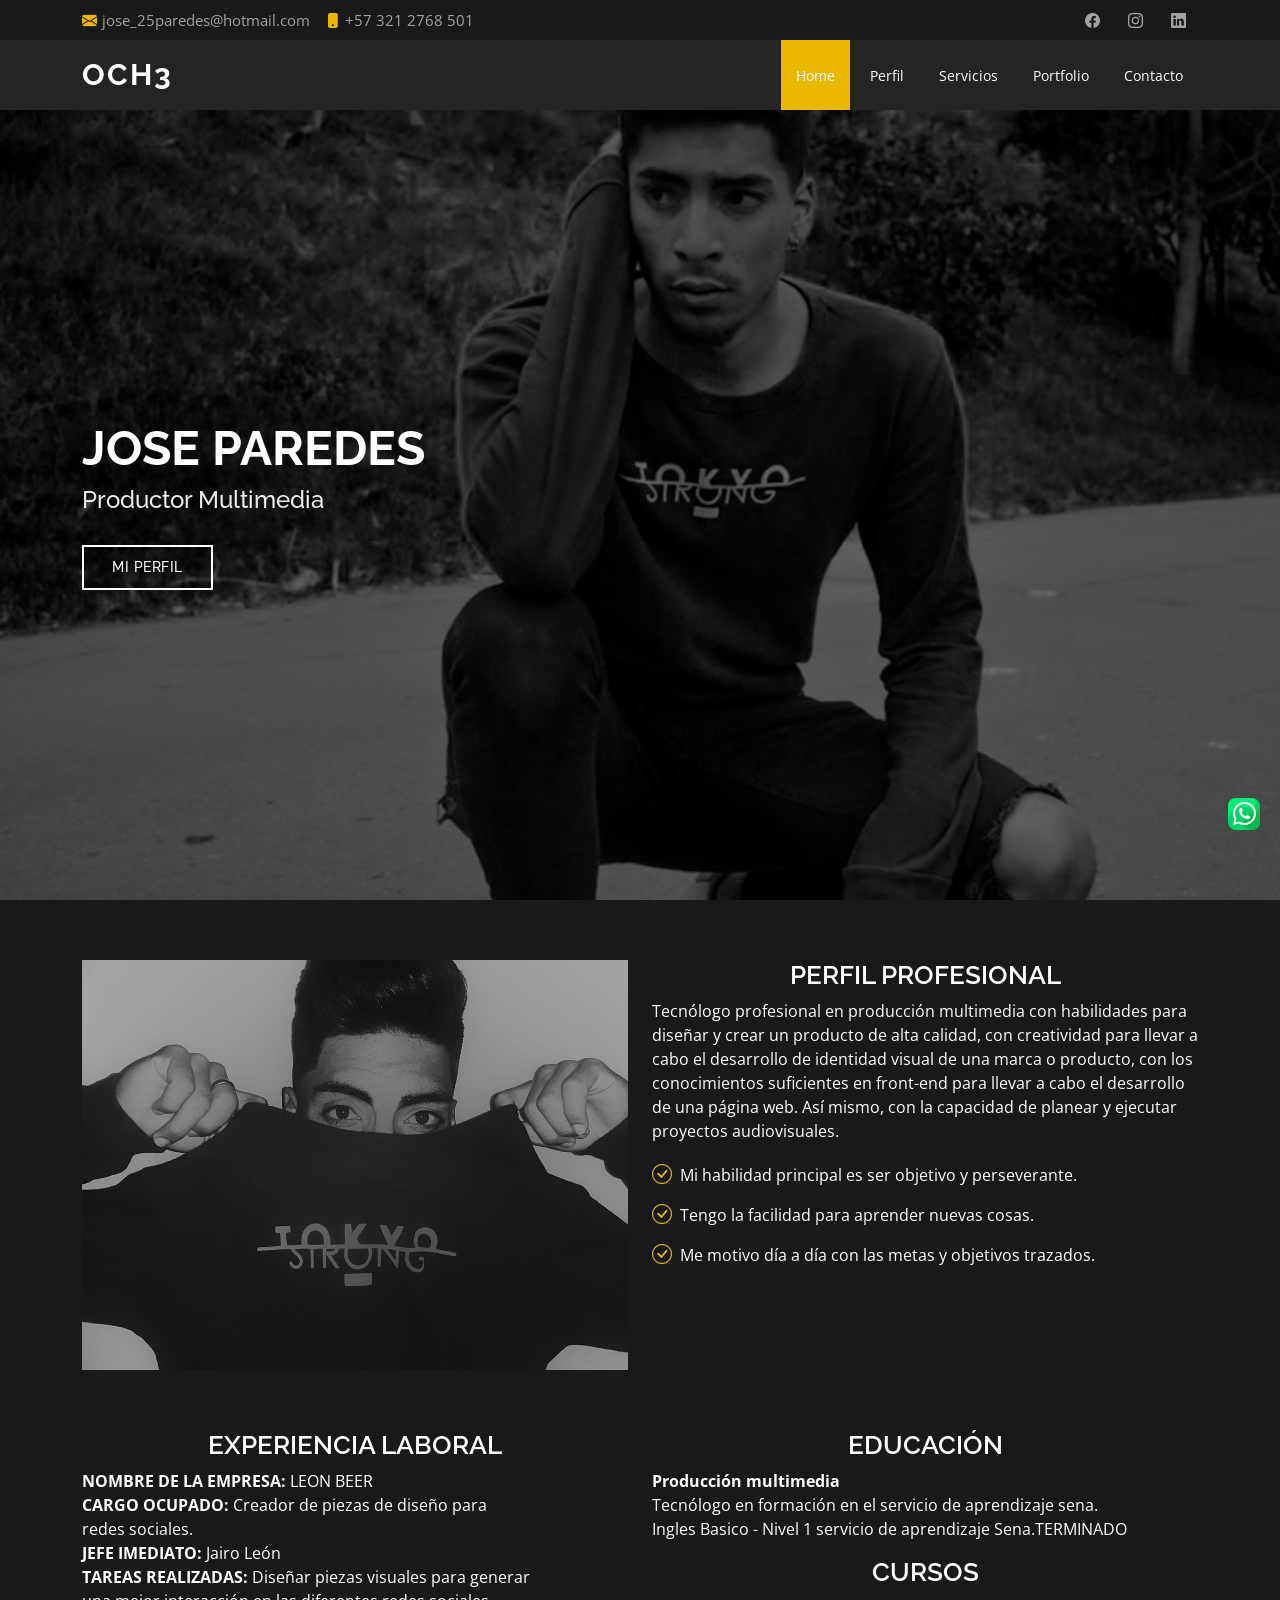
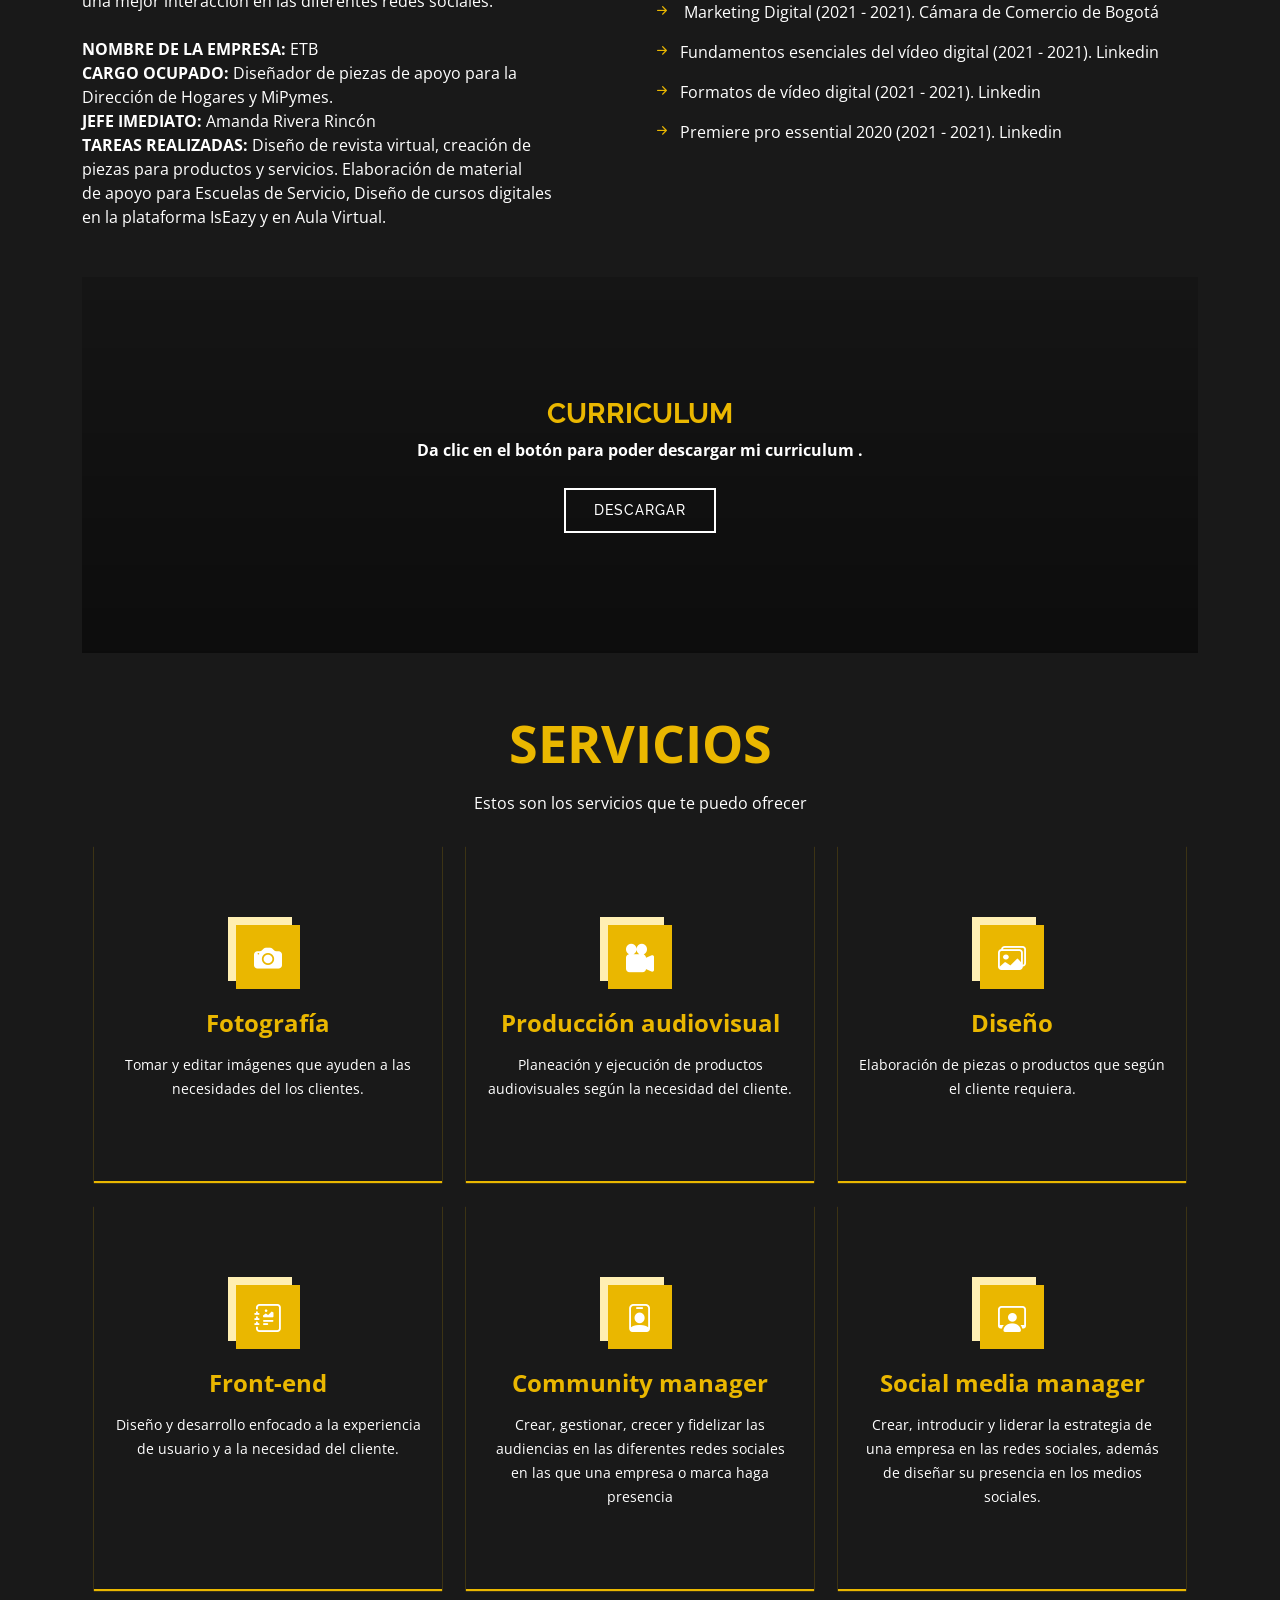
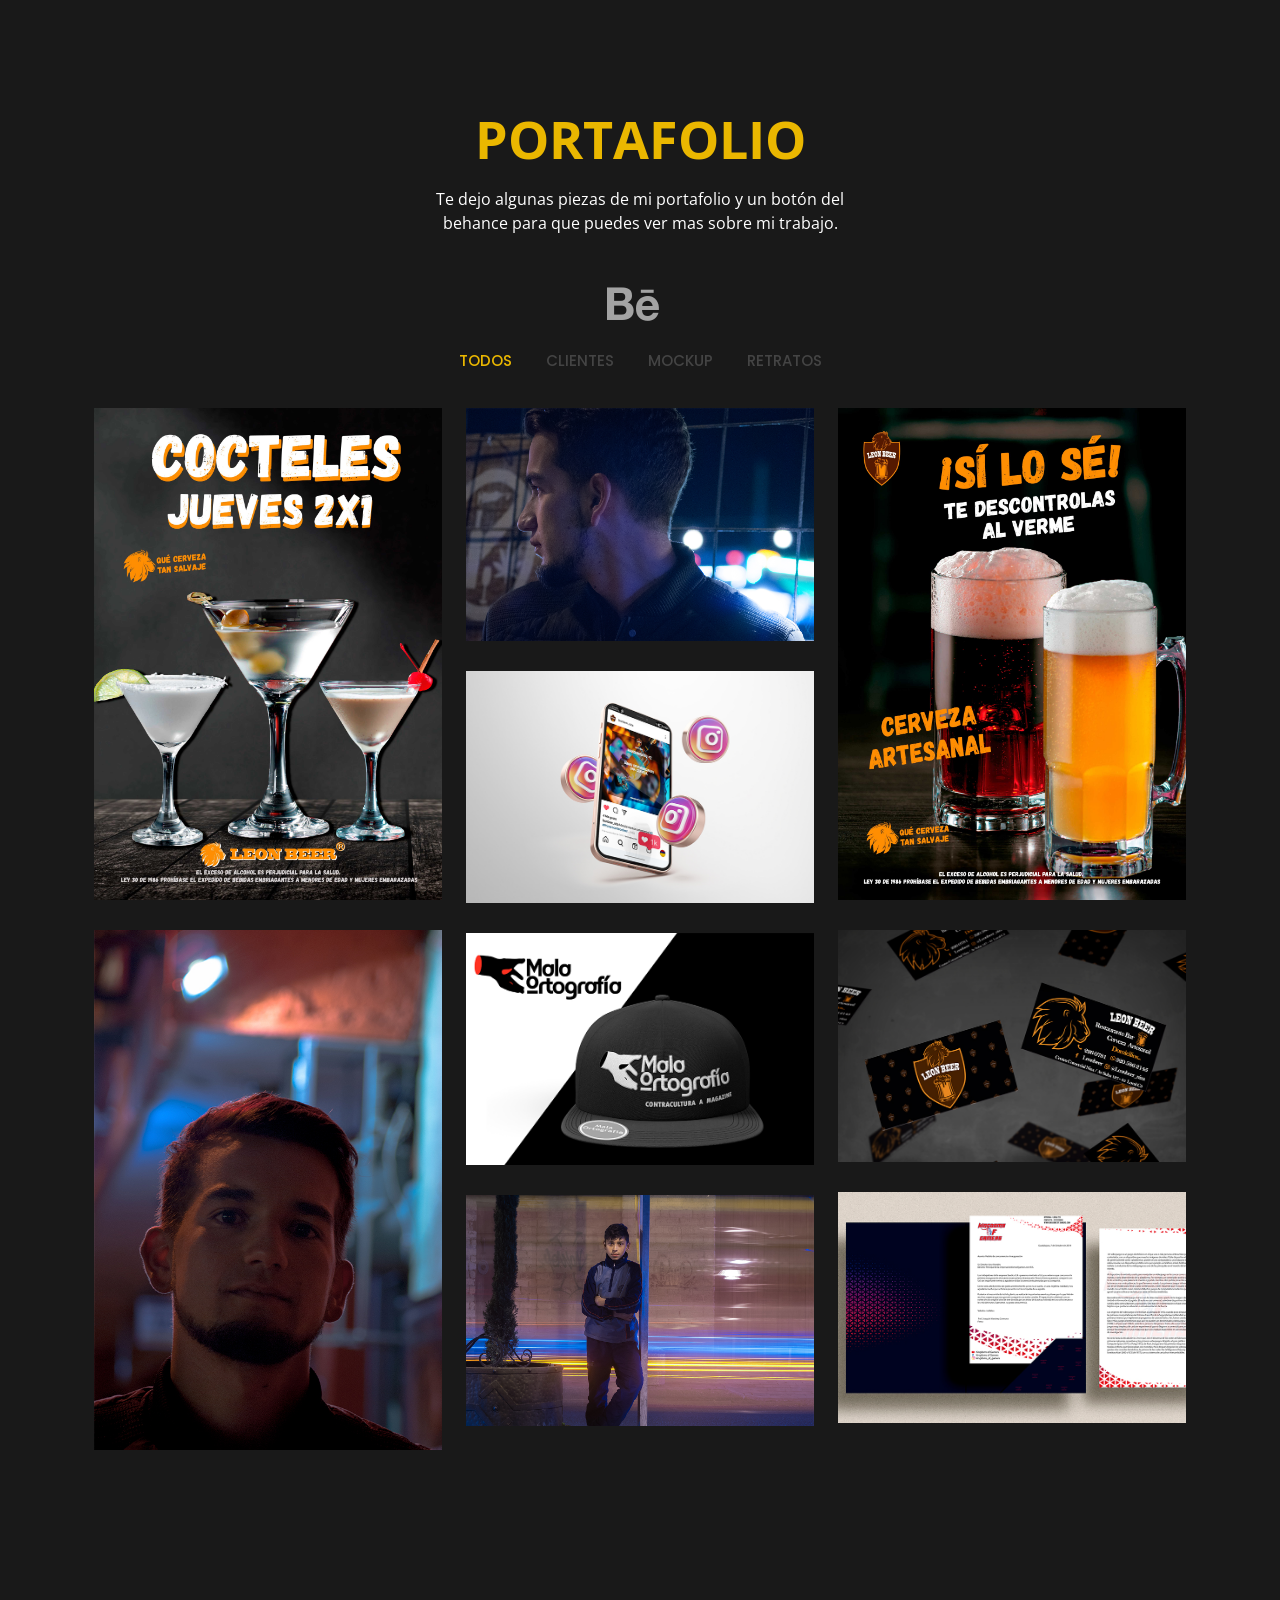
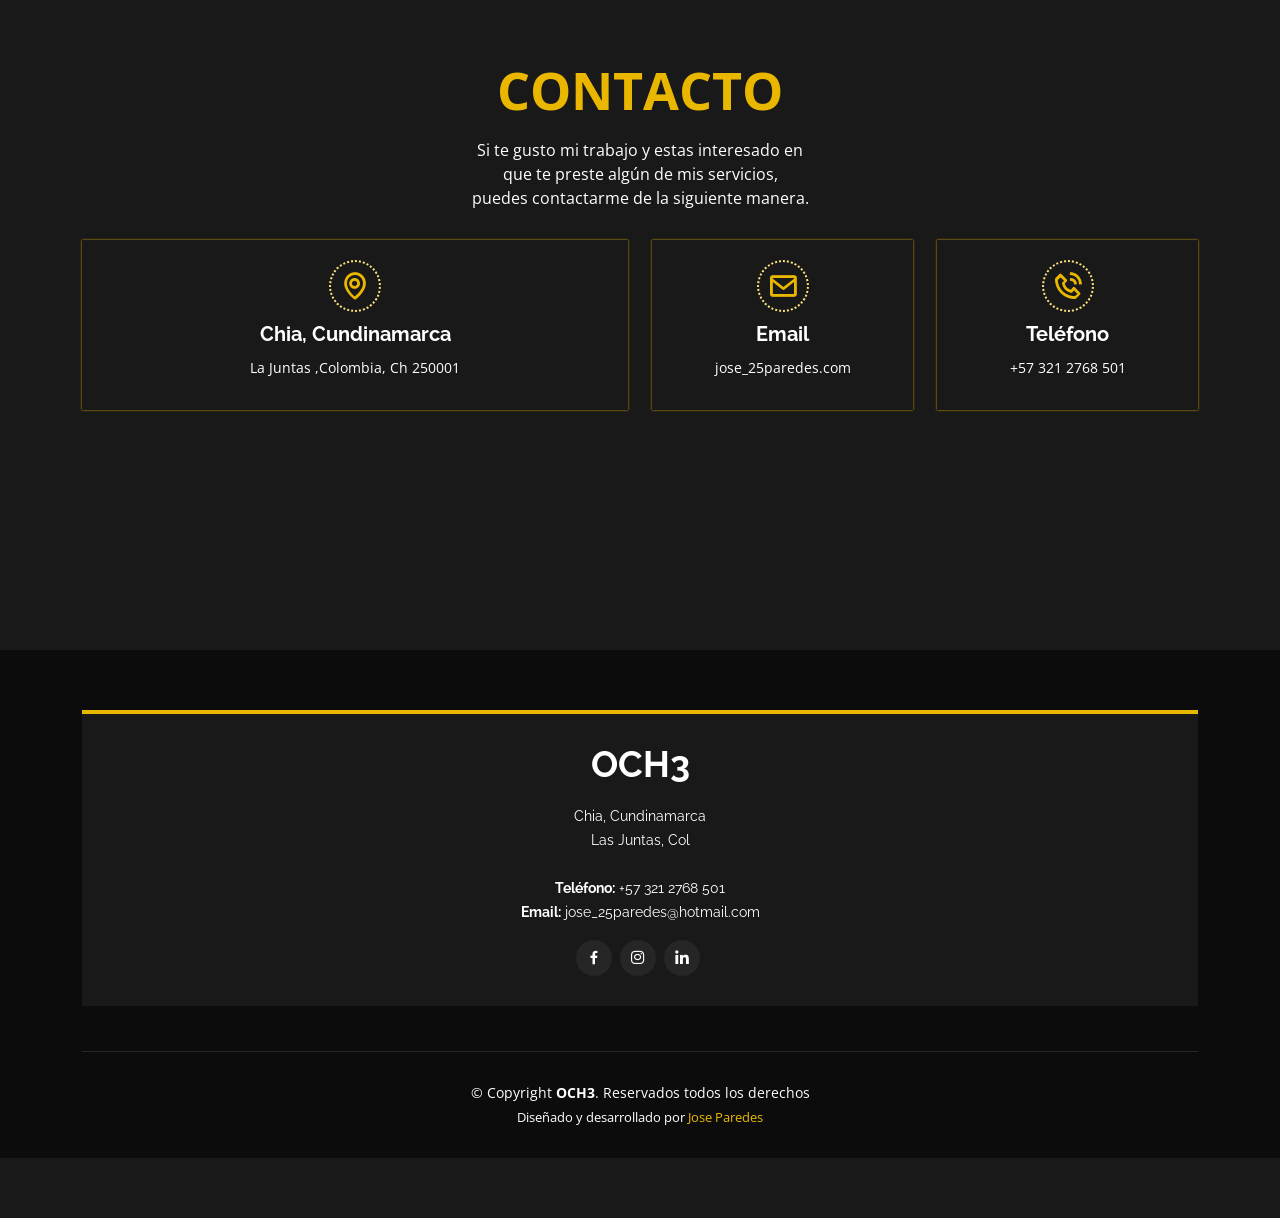
==== index.html @ 77d42ff4 "Add files via upload Initial commit" ====
<!DOCTYPE html>
<html lang="en">

<head>
  <meta charset="utf-8">
  <meta content="width=device-width, initial-scale=1.0" name="viewport">

  <title>Mi Prtafolio Jose Paredes</title>
  <meta content="" name="description">
  <meta content="" name="keywords">



  <!-- Google Fonts -->
  <link
    href="https://fonts.googleapis.com/css?family=Open+Sans:300,300i,400,400i,600,600i,700,700i|Raleway:300,300i,400,400i,500,500i,600,600i,700,700i|Poppins:300,300i,400,400i,500,500i,600,600i,700,700i"
    rel="stylesheet">

  <!-- Vendor CSS Files -->
  <link href="assets/vendor/aos/aos.css" rel="stylesheet">
  <link href="assets/vendor/bootstrap/css/bootstrap.min.css" rel="stylesheet">
  <link href="assets/vendor/bootstrap-icons/bootstrap-icons.css" rel="stylesheet">
  <link href="assets/vendor/boxicons/css/boxicons.min.css" rel="stylesheet">
  <link href="assets/vendor/glightbox/css/glightbox.min.css" rel="stylesheet">
  <link href="assets/vendor/swiper/swiper-bundle.min.css" rel="stylesheet">

  <!-- Template Main CSS File -->
  <link href="assets/css/style.css" rel="stylesheet">

  <!-- =======================================================
  * Template Name: Day - v4.7.0
  * Template URL: https://bootstrapmade.com/day-multipurpose-html-template-for-free/
  * Author: BootstrapMade.com
  * License: https://bootstrapmade.com/license/
  ======================================================== -->
</head>

<body>

  <div id="wflotante">
    <a href="https://wa.link/e9i3cj" target="blank"> <img src="assets/img/whatsapp.png" alt=""> </a>
  </div>

  <!-- ======= Top Bar ======= -->
  <section id="topbar" class="d-flex align-items-center">
    <div class="container d-flex justify-content-center justify-content-md-between">
      <div class="contact-info d-flex align-items-center">
        <i class="bi bi-envelope-fill"></i><a href="mailto:contact@example.com">jose_25paredes@hotmail.com</a>
        <i class="bi bi-phone-fill phone-icon"></i> +57 321 2768 501
      </div>
      <div class="social-links d-none d-md-block">
        <a href="https://www.facebook.com/jose.paredes.50"target="_blank" class="facebook"><i class="bi bi-facebook"></i></a>
        <a href="https://www.instagram.com/och3_/"target="_blank" class="instagram"><i class="bi bi-instagram"></i></a>
        <a href="https://www.linkedin.com/in/jose-antonio-paredes-martinez-191b4a205/"target="_blank" class="linkedin"><i class="bi bi-linkedin"></i></i></a>
      </div>
    </div>
  </section>

  <!-- ======= Header ======= -->
  <header id="header" class="d-flex align-items-center">
    <div class="container d-flex align-items-center justify-content-between">

      <h1 class="logo"><a href="index.html">OCH3</a></h1>
      <!-- Uncomment below if you prefer to use an image logo -->
      <!-- <a href="index.html" class="logo"><img src="assets/img/logo.png" alt="" class="img-fluid"></a>-->

      <nav id="navbar" class="navbar">
        <ul>
          <li><a class="nav-link scrollto active" href="#hero">Home</a></li>
          <li><a class="nav-link scrollto" href="#about">Perfil</a></li>
          <li><a class="nav-link scrollto" href="#services">Servicios</a></li>
          <li><a class="nav-link scrollto " href="#portfolio">Portfolio</a></li>
          <li><a class="nav-link scrollto" href="#contact">Contacto</a></li>
        </ul>
        <i class="bi bi-list mobile-nav-toggle"></i>
      </nav><!-- .navbar -->

    </div>
  </header><!-- End Header -->

  <!-- ======= Hero Section ======= -->
  <section id="hero" class="d-flex align-items-center">
    <div class="container position-relative" data-aos="fade-up" data-aos-delay="500">
      <h1>Jose Paredes</h1>
      <h2>Productor Multimedia</h2>
      <a href="#about" class="btn-get-started scrollto">Mi perfil</a>
    </div>
  </section><!-- End Hero -->

  <main id="main">

    <!-- ======= About Section ======= -->
    <section id="about" class="about">
      <div class="container">

        <div class="row">
          <div class="col-lg-6 order-1 order-lg-1" data-aos="fade-left">
            <img src="assets/img/about.jpg" class="img-fluid" alt="">
          </div>
          <div class="col-lg-6 pt-4 pt-lg-0 order-2 order-lg-2 content" data-aos="fade-right">
            <h3>PERFIL PROFESIONAL</h3>
            <p class="fst-normal">
              Tecnólogo profesional en producción multimedia con habilidades
              para diseñar y crear un producto de alta calidad, con
              creatividad para llevar a cabo el desarrollo de identidad
              visual de una marca o producto, con los conocimientos
              suficientes en front-end para llevar a cabo el desarrollo de
              una página web. Así mismo, con la capacidad de planear y
              ejecutar proyectos audiovisuales.

            </p>
            <ul class="fst-normal">
              <li><i class="bi bi-check-circle"></i> Mi habilidad principal es ser objetivo y perseverante.</li>
              <li><i class="bi bi-check-circle"></i> Tengo la facilidad para aprender nuevas cosas.</li>
              <li><i class="bi bi-check-circle"></i> Me motivo día a día con las metas y objetivos trazados.</li>
            </ul>
          </div>
        </div>

      </div>

      <!-- LABORAL Y ESTUDIOS  -->

      <section id="about" class="about">
        <div class="container">
  
          <div class="row">
            <div class="col-lg-6 pt-4 pt-lg-0 order-2 order-lg-2 content" data-aos="fade-right">
              <h3>EXPERIENCIA LABORAL</h3>
              <p class="fst-normal">
               <b>NOMBRE DE LA EMPRESA:</b> LEON BEER
               <br>
               <b>CARGO OCUPADO:</b> Creador de piezas de diseño
               para <br> redes sociales.
               <br>
               <b>JEFE IMEDIATO:</b> Jairo León
               <br>
               <b>TAREAS REALIZADAS:</b> Diseñar piezas visuales
               para generar <br> una mejor interacción en las
               diferentes redes sociales.
               <br>
               <br>
               <b>NOMBRE DE LA EMPRESA:</b> ETB
               <br>
               <b>CARGO OCUPADO:</b> Diseñador de piezas de apoyo para la 
               <br> Dirección de Hogares y MiPymes. 
               <br>
               <b>JEFE IMEDIATO:</b> Amanda Rivera Rincón
               <br>
               <b>TAREAS REALIZADAS:</b>  Diseño de revista virtual, 
               creación de <br> piezas para  productos y servicios. 
               Elaboración de material <br> de apoyo para Escuelas de 
               Servicio, Diseño de cursos digitales <br> en la plataforma
               IsEazy y en Aula Virtual. 

            </div>
            <div class="col-lg-6 pt-4 pt-lg-0 order-2 order-lg-2 content" data-aos="fade-right">
              <h3>EDUCACIÓN</h3>
              <p class="fst-normal">
                <b>Producción multimedia</b>
                <br>
                Tecnólogo en formación en el servicio de aprendizaje sena.
                <br>
                Ingles Basico - Nivel 1 servicio de aprendizaje Sena.TERMINADO
                <br>
                <h3>CURSOS</h3>
                <ul class="fst-normal">
                  <li><i class="cursos"><i class="bi bi-arrow-right-short"></i></i> Marketing Digital (2021 - 2021).  Cámara de Comercio de Bogotá</li>
                  <li><i class="bi bi-arrow-right-short"></i> Fundamentos esenciales del
                    vídeo digital (2021 - 2021).  Linkedin</li>
                  <li><i class="bi bi-arrow-right-short"></i> Formatos de vídeo digital (2021 - 2021).  Linkedin</li>
                  
                    <li><i class="bi bi-arrow-right-short"></i> Premiere pro essential 2020 (2021 - 2021).   Linkedin</li>
          </div>
        </div>
        <br>
        <br>
        
  

      <!-- ======= Cta Section ======= -->
      <section id="cta" class="cta">
        <div class="container" data-aos="zoom-in">

          <div class="text-center">
            <h3>CURRICULUM</h3>
            <p> <B> Da clic en el botón para poder descargar mi curriculum .</B></p>
            <a class="cta-btn" href="https://drive.google.com/file/d/12RlC1YKdCejWpkaqfYrp4z2nJfWX0rAO/view?usp=sharing" target="blank">Descargar</a>
          </div>

        </div>
      </section><!-- End Cta Section -->


      

      <!-- ======= Services Section ======= -->
      <section id="services" class="services">
        <div class="container">

          <div class="section-title">
            <span>servicios</span>


      
            <!-- <h2>Servicios</h2> -->

            <br>
            <br>

            <p>Estos son los servicios que te puedo ofrecer </p>
          </div>

          <div class="row">
            <div class="col-lg-4 col-md-6 d-flex align-items-stretch" data-aos="fade-up">
              <div class="icon-box">
                <div class="icon"><i class="bi bi-camera-fill"></i></div>
                <h4><a href="">Fotografía</a></h4>
                <p>Tomar y editar imágenes que ayuden a las necesidades del los clientes.</p>
              </div>
            </div>

            <div class="col-lg-4 col-md-6 d-flex align-items-stretch mt-4 mt-md-0" data-aos="fade-up"
              data-aos-delay="150">
              <div class="icon-box">
                <div class="icon"><i class="bi bi-camera-reels-fill"></i></div>
                <h4><a href=""> Producción audiovisual  </a></h4>
                <p>Planeación y ejecución de productos audiovisuales según la necesidad del cliente. </p>
              </div>
            </div>

            <div class="col-lg-4 col-md-6 d-flex align-items-stretch mt-4 mt-lg-0" data-aos="fade-up"
              data-aos-delay="300">
              <div class="icon-box">
                <div class="icon"><i class="bi bi-images"></i></div>
                <h4><a href="">Diseño</a></h4>
                <p>Elaboración de piezas o productos que según el cliente requiera.</p>
              </div>
            </div>

            <div class="col-lg-4 col-md-6 d-flex align-items-stretch mt-4" data-aos="fade-up" data-aos-delay="450">
              <div class="icon-box">
                <div class="icon"><i class="bi bi-journal-richtext"></i></div>
                <h4><a href="">Front-end</a></h4>
                <p>Diseño y desarrollo enfocado a la experiencia de usuario y a la necesidad del cliente.</p>
              </div>
            </div>

            <div class="col-lg-4 col-md-6 d-flex align-items-stretch mt-4" data-aos="fade-up" data-aos-delay="600">
              <div class="icon-box">
                <div class="icon"><i class="bi bi-person-badge"></i></div>
                <h4><a href="">Community manager</a></h4>
                <p> Crear, gestionar, crecer y fidelizar las audiencias en las
                   diferentes redes sociales en las que una empresa o marca
                   haga presencia</p>
              </div>
            </div>

            <div class="col-lg-4 col-md-6 d-flex align-items-stretch mt-4" data-aos="fade-up" data-aos-delay="750">
              <div class="icon-box">
                <div class="icon"><i class="bi bi-person-workspace"></i></div>
                <h4><a href="">Social media manager</a></h4>
                <p> Crear, introducir y liderar la estrategia de una
                    empresa en las redes sociales, además de diseñar 
                    su presencia en los medios sociales.</p>
              </div>
            </div>

          </div>

        </div>
      </section><!-- End Services Section -->

      <!-- ======= Portfolio Section ======= -->
      <section id="portfolio" class="portfolio">
        <div class="container">

          <div class="section-title">
            <span>Portafolio</span> 
            
            <br>
            <br>
            <!-- <h2>Portfolio</h2> -->
            <p>Te dejo algunas piezas de mi portafolio y un botón del <br>
               behance para que puedes ver mas sobre mi trabajo. </p>
          </div>
           <div> 
            <a href="https://www.behance.net/joseparedes12"
             class="behance"><i class="bi bi-behance"></i></a></div>
          <div class="row" data-aos="fade-up">
            <div class="col-lg-12 d-flex justify-content-center">
              <ul id="portfolio-flters">
                <li data-filter="*" class="filter-active">Todos</li>
                <li data-filter=".filter-app">Clientes</li>
                <li data-filter=".filter-card">Mockup</li>
                <li data-filter=".filter-web">Retratos</li>
              </ul>
            </div>
          </div>

          <div class="row portfolio-container" data-aos="fade-up" data-aos-delay="150">

            <div class="col-lg-4 col-md-6 portfolio-item filter-app">
              <img src="assets/img/portfolio/portfolio-1.jpg" class="img-fluid" alt="">
              <div class="portfolio-info">
                <h4>Cliente</h4>
                <p>LEON BEER</p>
                <a href="assets/img/portfolio/portfolio-1.jpg" data-gallery="portfolioGallery"
                  class="portfolio-lightbox preview-link" title="App 1"><i class="bx bx-plus"></i></a>
                <a href="portfolio-details.html" class="details-link" title="More Details"><i
                    class="#"></i></a>
              </div>
            </div>

            <div class="col-lg-4 col-md-6 portfolio-item filter-web">
              <img src="assets/img/portfolio/portfolio-2.jpg" class="img-fluid" alt="">
              <div class="portfolio-info">
                <h4>Retrato</h4>
                <p>MARTIN FBR</p>
                <a href="assets/img/portfolio/portfolio-2.jpg" data-gallery="portfolioGallery"
                  class="portfolio-lightbox preview-link" title="Web 3"><i class="bx bx-plus"></i></a>
                <a href="portfolio-details.html" class="details-link" title="More Details"><i
                    class="#"></i></a>
              </div>
            </div>

            <div class="col-lg-4 col-md-6 portfolio-item filter-app">
              <img src="assets/img/portfolio/portfolio-3.jpg" class="img-fluid" alt="">
              <div class="portfolio-info">
                <h4>Cliente</h4>
                <p>LEON BEER</p>
                <a href="assets/img/portfolio/portfolio-3.jpg" data-gallery="portfolioGallery"
                  class="portfolio-lightbox preview-link" title="App 2"><i class="bx bx-plus"></i></a>
                <a href="portfolio-details.html" class="details-link" title="More Details"><i
                    class="#"></i></a>
              </div>
            </div>

            <div class="col-lg-4 col-md-6 portfolio-item filter-card">
              <img src="assets/img/portfolio/portfolio-4.jpg" class="img-fluid" alt="">
              <div class="portfolio-info">
                <h4>Mockup</h4>
                <p>REDES</p>
                <a href="assets/img/portfolio/portfolio-4.jpg" data-gallery="portfolioGallery"
                  class="portfolio-lightbox preview-link" title="Card 2"><i class="bx bx-plus"></i></a>
                <a href="portfolio-details.html" class="details-link" title="More Details"><i
                    class="#"></i></a>
              </div>
            </div>

            <div class="col-lg-4 col-md-6 portfolio-item filter-web">
              <img src="assets/img/portfolio/portfolio-5.jpg" class="img-fluid" alt="">
              <div class="portfolio-info">
                <h4>Retrato</h4>
                <p>COLORES</p>
                <a href="assets/img/portfolio/portfolio-5.jpg" data-gallery="portfolioGallery"
                  class="portfolio-lightbox preview-link" title="Web 2"><i class="bx bx-plus"></i></a>
                <a href="portfolio-details.html" class="details-link" title="More Details"><i
                    class="#"></i></a>
              </div>
            </div>

            <div class="col-lg-4 col-md-6 portfolio-item filter-app">
              <img src="assets/img/portfolio/portfolio-6.jpg" class="img-fluid" alt="">
              <div class="portfolio-info">
                <h4>Cliente </h4>
                <p>LEON BEER</p>
                <a href="assets/img/portfolio/portfolio-6.jpg" data-gallery="portfolioGallery"
                  class="portfolio-lightbox preview-link" title="App 3"><i class="bx bx-plus"></i></a>
                <a href="portfolio-details.html" class="details-link" title="More Details"><i
                    class="#"></i></a>
              </div>
            </div>

            <div class="col-lg-4 col-md-6 portfolio-item filter-card">
              <img src="assets/img/portfolio/portfolio-7.jpg" class="img-fluid" alt="">
              <div class="portfolio-info">
                <h4>Mockup </h4>
                <p>Mockup</p>
                <a href="assets/img/portfolio/portfolio-7.jpg" data-gallery="portfolioGallery"
                  class="portfolio-lightbox preview-link" title="Card 1"><i class="bx bx-plus"></i></a>
                <a href="portfolio-details.html" class="details-link" title="More Details"><i
                    class="#"></i></a>
              </div>
            </div>

            <div class="col-lg-4 col-md-6 portfolio-item filter-card">
              <img src="assets/img/portfolio/portfolio-8.jpg" class="img-fluid" alt="">
              <div class="portfolio-info">
                <h4>Mockup </h4>
                <p>MENBRETE</p>
                <a href="assets/img/portfolio/portfolio-8.jpg" data-gallery="portfolioGallery"
                  class="portfolio-lightbox preview-link" title="Card 3"><i class="bx bx-plus"></i></a>
                <a href="portfolio-details.html" class="details-link" title="More Details"><i
                    class="#"></i></a>
              </div>
            </div>

            <div class="col-lg-4 col-md-6 portfolio-item filter-web">
              <img src="assets/img/portfolio/portfolio-9.jpg" class="img-fluid" alt="">
              <div class="portfolio-info">
                <h4>Retrato </h4>
                <p>LARGA EXPOSICIÓN</p>
                <a href="assets/img/portfolio/portfolio-9.jpg" data-gallery="portfolioGallery"
                  class="portfolio-lightbox preview-link" title="Web 3"><i class="bx bx-plus"></i></a>
                <a href="portfolio-details.html" class="details-link" title="More Details"><i
                    class="#"></i></a>
              </div>
            </div>

          </div>

        </div>
      </section><!-- End Portfolio Section -->


      <!-- ======= Clients Section =======
      <section id="clients" class="clients">

        <div class="container" data-aos="zoom-in">

          <div class="row d-flex align-items-center">

            <div class="col-lg-2 col-md-4 col-6">
              <img src="assets/img/clients/client-1.png" class="img-fluid" alt="">
            </div>

            <div class="col-lg-2 col-md-4 col-6">
              <img src="assets/img/clients/client-2.png" class="img-fluid" alt="">
            </div>

            <div class="col-lg-2 col-md-4 col-6">
              <img src="assets/img/clients/client-3.png" class="img-fluid" alt="">
            </div>

            <div class="col-lg-2 col-md-4 col-6">
              <img src="assets/img/clients/client-4.png" class="img-fluid" alt="">
            </div>

            <div class="col-lg-2 col-md-4 col-6">
              <img src="assets/img/clients/client-5.png" class="img-fluid" alt="">
            </div>

            <div class="col-lg-2 col-md-4 col-6">
              <img src="assets/img/clients/client-6.png" class="img-fluid" alt="">
            </div>

          </div>

        </div> -->
      </section><!-- End Clients Section -->


      <!-- ======= Contact Section ======= -->
      <section id="contact" class="contact">
        <div class="container">

          <div class="section-title">
            <span>Contacto </span>
            <!-- <h2>Contact</h2> -->
            <br>
            <br>
            <p>Si te gusto mi trabajo y estas interesado en <br>
               que  te preste algún de mis servicios,<br> 
               puedes contactarme  de la siguiente manera.</p>
          </div>

          <div class="row" data-aos="fade-up">
            <div class="col-lg-6">
              <div class="info-box mb-4">
                <i class="bx bx-map"></i>
                <h3>Chia, Cundinamarca</h3>
                <p> La Juntas ,Colombia, Ch 250001</p>
              </div>
            </div>

            <div class="col-lg-3 col-md-6">
              <div class="info-box  mb-4">
                <i class="bx bx-envelope"></i>
                <h3>Email</h3>
                <p>jose_25paredes.com</p>
              </div>
            </div>

            <div class="col-lg-3 col-md-6">
              <div class="info-box  mb-4">
                <i class="bx bx-phone-call"></i>
                <h3>Teléfono </h3>
                <p>+57 321 2768 501</p>
              </div>
            </div>

          </div>

          <div class="row" data-aos="fade-up">

            <div class="col-lg-12 ">
              <iframe class="mb-4 mb-lg-0"
              src="https://www.google.com/maps/embed?pb=!1m18!1m12!1m3!1d37820.84613584635!2d-74.07768429812945!3d4.867947785666484!2m3!1f0!2f0!3f0!3m2!1i1024!2i768!4f13.1!3m3!1m2!1s0x8e3f878dd475a989%3A0x4211096980b5302!2sCh%C3%ADa%2C%20Cundinamarca!5e0!3m2!1ses!2sco!4v1638390944480!5m2!1ses!2sco" width="100%" height="150" style="border:0;" allowfullscreen="" loading="lazy">
                </iframe>
            </div>
          </div>
      </section>

  <!-- ======= Footer ======= -->
  <footer id="footer">
    <div class="footer-top">
      <div class="container">
        <div class="row">

          <div class="col-lg-12 col-md-6">
            <div class="footer-info">
              <h3>OCH3</h3>
              <p>
                Chia, Cundinamarca <br>
                Las Juntas, Col<br><br>
                <strong>Teléfono:</strong> +57 321 2768 501<br>
                <strong>Email:</strong> jose_25paredes@hotmail.com<br>
              </p>
              <div class="social-links mt-3">
                <a href="https://www.facebook.com/jose.paredes.50"target="_blank" class="facebook"><i class="bx bxl-facebook"></i></a>
                <a href="https://www.instagram.com/och3_/"target="_blank" class="instagram"><i class="bx bxl-instagram"></i></a>
                <a href="https://www.linkedin.com/in/jose-antonio-paredes-martinez-191b4a205/"target="_blank" class="linkedin"><i class="bx bxl-linkedin"></i></a>
              </div>
            </div>
          </div>
        </div>
      </div>
    </div>

    <div class="container">
      <div class="copyright">
        &copy; Copyright <strong><span>OCH3</span></strong>. Reservados todos los derechos
      </div>
      <div class="credits">
        <!-- All the links in the footer should remain intact. -->
        <!-- You can delete the links only if you purchased the pro version. -->
        <!-- Licensing information: https://bootstrapmade.com/license/ -->
        <!-- Purchase the pro version with working PHP/AJAX contact form: https://bootstrapmade.com/day-multipurpose-html-template-for-free/ -->
        Diseñado y desarrollado por <a href="https://www.instagram.com/och3_/">Jose Paredes</a>
      </div>
    </div>
  </footer><!-- End Footer -->

  <a href="#" class="back-to-top d-flex align-items-center justify-content-center"><i
      class="bi bi-arrow-up-short"></i></a>
  <div id="preloader"></div>

  <!-- Vendor JS Files -->
  <script src="assets/vendor/aos/aos.js"></script>
  <script src="assets/vendor/bootstrap/js/bootstrap.bundle.min.js"></script>
  <script src="assets/vendor/glightbox/js/glightbox.min.js"></script>
  <script src="assets/vendor/isotope-layout/isotope.pkgd.min.js"></script>
  <script src="assets/vendor/swiper/swiper-bundle.min.js"></script>
  <script src="assets/vendor/php-email-form/validate.js"></script>

  <!-- Template Main JS File -->
  <script src="assets/js/main.js"></script>

</body>

</html>
---- assets/css/style.css ----
/**
* Template Name: Day - v4.7.0
* Template URL: https://bootstrapmade.com/day-multipurpose-html-template-for-free/
* Author: BootstrapMade.com
* License: https://bootstrapmade.com/license/
*/

/*--------------------------------------------------------------
# General
--------------------------------------------------------------*/
h6{
text-align: center;
}
 



#wflotante{
position: fixed;
right:20px;  
bottom: 70px;
z-index: 999; 

}

body {
  font-family: "Open Sans", sans-serif;
  color: #fff;
}

a {
  color: #EAB700;
  text-decoration: none;
}

a:hover {
  color: #EAB700;
  text-decoration: none;
}

h1, h2, h3,h5, h6 {
font-family: "Raleway", sans-serif;
/* text-align:left; */
}
.col-lg-6 h3{
  text-align:center;
  /* padding-left: 100px;  */
}
#about{
  background-color:#191919  
}

.text-center h3{
  text-align:center; 
}
/*--------------------------------------------------------------
# Back to top button
--------------------------------------------------------------*/
.back-to-top {
  position: fixed;
  visibility: hidden;
  opacity: 0;
  right: 15px;
  bottom: 15px;
  z-index: 996;
  background: #EAB700;
  width: 40px;
  height: 40px;
  transition: all 0.4s;
}
.back-to-top i {
  font-size: 28px;
  color: #fff;
  line-height: 0;
}
.back-to-top:hover {
  background: #EAB700;
  color: #fff;
}
.back-to-top.active {
  visibility: visible;
  opacity: 1;
}

/*--------------------------------------------------------------
# Preloader
--------------------------------------------------------------*/
#preloader {
  position: fixed;
  top: 0;
  left: 0;
  right: 0;
  bottom: 0;
  z-index: 9999;
  overflow: hidden;
  background: #fff;
}

#preloader:before {
  content: "";
  position: fixed;
  top: calc(50% - 30px);
  left: calc(50% - 30px);
  border: 6px solid #EAB700;
  border-top-color: #efefef;
  border-radius: 50%;
  width: 60px;
  height: 60px;
  -webkit-animation: animate-preloader 1s linear infinite;
  animation: animate-preloader 1s linear infinite;
}

@-webkit-keyframes animate-preloader {
  0% {
    transform: rotate(0deg);
  }
  100% {
    transform: rotate(360deg);
  }
}

@keyframes animate-preloader {
  0% {
    transform: rotate(0deg);
  }
  100% {
    transform: rotate(360deg);
  }
}
/*--------------------------------------------------------------
# Disable aos animation delay on mobile devices
--------------------------------------------------------------*/
@media screen and (max-width: 768px) {
  [data-aos-delay] {
    transition-delay: 0 !important;
  }
}
/*--------------------------------------------------------------
# Top Bar
--------------------------------------------------------------*/
#topbar {
  background: #191919;
  font-size: 15px;
  height: 40px;
  padding: 0;
  color: rgba(255, 255, 255, 0.6);
}
#topbar .contact-info a {
  line-height: 0;
  color: rgba(255, 255, 255, 0.6);
  transition: 0.3s;
}
#topbar .contact-info a:hover {
  color: #fff;
}
#topbar .contact-info i {
  color: #EAB700;
  line-height: 0;
  margin-right: 5px;
}
#topbar .contact-info .phone-icon {
  margin-left: 15px;
}
#topbar .social-links a {
  color: rgba(255, 255, 255, 0.6);
  padding: 4px 12px;
  display: inline-block;
  line-height: 1px;
  transition: 0.3s;
}
#topbar .social-links a:hover {
  color: #fff;
}

/*--------------------------------------------------------------
# Header
--------------------------------------------------------------*/
#header {
  background: rgba(25, 25, 25, 0.95);
  transition: all 0.5s;
  z-index: 997;
  height: 70px;
}
#header.fixed-top {
  background: #191919;
}
#header .logo {
  font-size: 30px;
  margin: 0;
  padding: 0;
  line-height: 1;
  font-weight: 700;
  letter-spacing: 2px;
  text-transform: uppercase;
}
#header .logo a {
  color: #fff;
}
#header .logo img {
  max-height: 40px;
}

.scrolled-offset {
  margin-top: 70px;
}

/*--------------------------------------------------------------
# Navigation Menu
--------------------------------------------------------------*/
/**
* Desktop Navigation 
*/
.navbar {
  padding: 0;
}
.navbar ul {
  margin: 0;
  padding: 0;
  display: flex;
  list-style: none;
  align-items: center;
}
.navbar li {
  position: relative;
}
.navbar > ul > li {
  margin-left: 5px;
}
.navbar a, .navbar a:focus {
  display: flex;
  align-items: center;
  justify-content: space-between;
  padding: 25px 15px 24px 15px;
  font-size: 14px;
  color: #fff;
  white-space: nowrap;
  transition: 0.3s;
}
.navbar a i, .navbar a:focus i {
  font-size: 12px;
  line-height: 0;
  margin-left: 5px;
}
.navbar a:hover, .navbar .active, .navbar .active:focus, .navbar li:hover > a {
  background: #EAB700;
}
.navbar .dropdown ul {
  display: block;
  position: absolute;
  left: 0;
  top: calc(100% + 30px);
  margin: 0;
  padding: 10px 0;
  z-index: 99;
  opacity: 0;
  visibility: hidden;
  background: #fff;
  box-shadow: 0px 0px 30px rgba(127, 137, 161, 0.25);
  transition: 0.3s;
}
.navbar .dropdown ul li {
  min-width: 200px;
}
.navbar .dropdown ul a {
  padding: 10px 20px;
  color: #191919;
}
.navbar .dropdown ul a i {
  font-size: 12px;
}
.navbar .dropdown ul a:hover, .navbar .dropdown ul .active:hover, .navbar .dropdown ul li:hover > a {
  color: #fff;
}
.navbar .dropdown:hover > ul {
  opacity: 1;
  top: 100%;
  visibility: visible;
}
.navbar .dropdown .dropdown ul {
  top: 0;
  left: calc(100% - 30px);
  visibility: hidden;
}
.navbar .dropdown .dropdown:hover > ul {
  opacity: 1;
  top: 0;
  left: 100%;
  visibility: visible;
}
@media (max-width: 1366px) {
  .navbar .dropdown .dropdown ul {
    left: -90%;
  }
  .navbar .dropdown .dropdown:hover > ul {
    left: -100%;
  }
}

/**
* Mobile Navigation 
*/
.mobile-nav-toggle {
  color: #fff;
  font-size: 28px;
  cursor: pointer;
  display: none;
  line-height: 0;
  transition: 0.5s;
}
.mobile-nav-toggle.bi-x {
  color: #EAB700;
}

@media (max-width: 991px) {
  .mobile-nav-toggle {
    display: block;
  }

  .navbar ul {
    display: none;
  }
}
.navbar-mobile {
  position: fixed;
  overflow: hidden;
  top: 0;
  right: 0;
  left: 0;
  bottom: 0;
  background: rgba(0, 0, 0, 0.9);
  transition: 0.3s;
  z-index: 999;
}
.navbar-mobile .mobile-nav-toggle {
  position: absolute;
  top: 15px;
  right: 15px;
}
.navbar-mobile ul {
  display: block;
  position: absolute;
  top: 55px;
  right: 15px;
  bottom: 15px;
  left: 15px;
  padding: 10px 0;
  background-color: #fff;
  overflow-y: auto;
  transition: 0.3s;
}
.navbar-mobile a, .navbar-mobile a:focus {
  padding: 10px 20px;
  font-size: 15px;
  color: #191919;
}
.navbar-mobile a:hover, .navbar-mobile .active, .navbar-mobile li:hover > a {
  color: #EAB700;
  background: none;
}
.navbar-mobile .getstarted, .navbar-mobile .getstarted:focus {
  margin: 15px;
}
.navbar-mobile .dropdown ul {
  position: static;
  display: none;
  margin: 10px 20px;
  padding: 10px 0;
  z-index: 99;
  opacity: 1;
  visibility: visible;
  background: #fff;
  box-shadow: 0px 0px 30px rgba(127, 137, 161, 0.25);
}
.navbar-mobile .dropdown ul li {
  min-width: 200px;
}
.navbar-mobile .dropdown ul a {
  padding: 10px 20px;
}
.navbar-mobile .dropdown ul a i {
  font-size: 12px;
}
.navbar-mobile .dropdown ul a:hover, .navbar-mobile .dropdown ul .active:hover, .navbar-mobile .dropdown ul li:hover > a {
  color: #EAB700;
}
.navbar-mobile .dropdown > .dropdown-active {
  display: block;
}

/*--------------------------------------------------------------
# Hero Section
--------------------------------------------------------------*/
#hero {
  width: 100%;
  height: calc(100vh - 110px);
  background: url("../img/hero-bg.jpg") top center;
  background-size: cover;
  position: relative;
}
#hero:before {
  content: "";
  background: rgba(0, 0, 0, 0.5);
  position: absolute;
  bottom: 0;
  top: 0;
  left: 0;
  right: 0;
}
#hero h1 {
  margin: 0 0 10px 0;
  font-size: 48px;
  font-weight: 700;
  line-height: 56px;
  text-transform: uppercase;
  color: #fff;
}
#hero h2 {
  color: #eee;
  margin-bottom: 30px;
  font-size: 24px;
}
#hero .btn-get-started {
  font-family: "Raleway", sans-serif;
  text-transform: uppercase;
  font-weight: 500;
  font-size: 14px;
  letter-spacing: 0.5px;
  display: inline-block;
  padding: 10px 28px;
  transition: 0.5s;
  border: 2px solid #fff;
  color: #fff;
}
#hero .btn-get-started:hover {
  background: #EAB700;
  border-color: #EAB700;
}
@media (min-width: 1024px) {
  #hero {
    background-attachment: fixed;
  }
}
@media (max-width: 768px) {
  #hero {
    text-align: center;
  }
  #hero .container {
    padding-top: 40px;
  }
  #hero h1 {
    font-size: 28px;
    line-height: 36px;
  }
  #hero h2 {
    font-size: 18px;
    line-height: 24px;
    margin-bottom: 30px;
  }
}

/*--------------------------------------------------------------
# Sections General
--------------------------------------------------------------*/
section {
  padding: 60px 0;
  overflow: hidden;
}
.section-title {
  text-align: center;
  padding: 30px 0;
  position: relative;
}
.section-title h2 {
  font-size: 32px;
  font-weight: 700;
  text-transform: uppercase;
  margin-bottom: 20px;
  padding-bottom: 0;
  color: #fff;
  position: relative;
  z-index: 2;
}
.section-title span {
  position: absolute;
  top: 30px;
  color: #EAB700;
  left: 0;
  right: 0;
  z-index: 1;
  font-weight: 700;
  font-size: 52px;
  text-transform: uppercase;
  line-height: 0;
}
.section-title p {
  margin-bottom: 0;
  position: relative;
  z-index: 2;
}
@media (max-width: 575px) {
  .section-title h2 {
    font-size: 28px;
    margin-bottom: 15px;
  }
  .section-title span {
    font-size: 38px;
  }
}

/*--------------------------------------------------------------
# About
--------------------------------------------------------------*/
.about .content h3 {
  font-weight: 600;
  font-size: 26px;
}
.about .content ul {
  list-style: none;
  padding: 0;
}
.about .content ul li {
  padding-bottom: 10px;
}
.about .content ul i {
  font-size: 20px;
  padding-right: 4px;
  color: #EAB700;
}
.about .content p:last-child {
  margin-bottom: 0;
}

/*--------------------------------------------------------------
# Why Us
--------------------------------------------------------------*/
.why-us {
  padding-top: 10px;
}
.why-us .box {
  padding: 50px 30px;
  box-shadow: 0px 2px 15px rgba(0, 0, 0, 0.1);
  transition: all ease-in-out 0.3s;
}
.why-us .box span {
  display: block;
  font-size: 28px;
  font-weight: 700;
  color: #ffdc5c;
}
.why-us .box h4 {
  font-size: 24px;
  font-weight: 600;
  padding: 0;
  margin: 20px 0;
  color: #191919;
}
.why-us .box p {
  color: #aaaaaa;
  font-size: 15px;
  margin: 0;
  padding: 0;
}
.why-us .box:hover {
  background: #EAB700;
  padding: 30px 30px 70px 30px;
  box-shadow: 10px 15px 30px rgba(0, 0, 0, 0.18);
}
.why-us .box:hover span, .why-us .box:hover h4, .why-us .box:hover p {
  color: #fff;
}

/*--------------------------------------------------------------
# Clients
--------------------------------------------------------------*/
.clients {
  background: #EAB700;
  padding: 15px 0;
  text-align: center;
}
.clients img {
  width: 50%;
  filter: grayscale(100);
  transition: all 0.4s ease-in-out;
  display: inline-block;
  padding: 15px 0;
}
.clients img:hover {
  filter: none;
  transform: scale(1.2);
}
@media (max-width: 768px) {
  .clients img {
    width: 40%;
  }
}

/*--------------------------------------------------------------
# Services
--------------------------------------------------------------*/
#services{
  background-color:#191919;
}
.services .icon-box {
  text-align: center;
  padding: 80px 20px;
  transition: all ease-in-out 0.3s;
  box-shadow: 0px 2px 1px #EAB700;
}
.services .icon-box .icon {
  margin: 0 auto;
  width: 64px;
  height: 64px;
  background: #EAB700;
  transition: all 0.3s ease-out 0s;
  display: flex;
  align-items: center;
  justify-content: center;
  margin-bottom: 20px;
  transform-style: preserve-3d;
}
.services .icon-box .icon i {
  color: #fff;
  font-size: 28px;
}
.services .icon-box .icon::before {
  position: absolute;
  content: "";
  left: -8px;
  top: -8px;
  height: 100%;
  width: 100%;
  background: #ffefb3;
  transition: all 0.3s ease-out 0s;
  transform: translateZ(-1px);
}
.services .icon-box h4 {
  font-weight: 700;
  margin-bottom: 15px;
  font-size: 24px;
}
.services .icon-box h4 a {
  color: #EAB700;
}
.services .icon-box p {
  line-height: 24px;
  font-size: 14px;
  margin-bottom: 0;
}
.services .icon-box:hover {
  background: #b89000;
  border-color: #EAB700;
  padding: 70px 20px 90px 20px;
}
.services .icon-box:hover .icon {
  background: #fff;
}
.services .icon-box:hover .icon i {
  color: #EAB700;
}
.services .icon-box:hover .icon::before {
  background: #EAB700;
}
.services .icon-box:hover h4 a, .services .icon-box:hover p {
  color: #fff;
}

/*--------------------------------------------------------------
# Cta
--------------------------------------------------------------*/
.cta {
  background: linear-gradient(rgba(0, 0, 0, 0.157), rgba(0, 0, 0, 0.5)), url("../img/cta-bg.jpg") fixed center center;
  background-size: cover;
  padding: 120px 0;
}
.cta h3 {
  color: #EAB700;
  font-size: 28px;
  font-weight: 700;
}
.cta p {
  color: rgb(255, 255, 255);
}
.cta .cta-btn {
  font-family: "Raleway", sans-serif;
  text-transform: uppercase;
  font-weight: 500;
  font-size: 14px;
  letter-spacing: 1px;
  display: inline-block;
  padding: 10px 28px;
  transition: 0.5s;
  margin-top: 10px;
  border: 2px solid #fff;
  color: #fff;
}
.cta .cta-btn:hover {
  background: #EAB700;
  border: 2px solid #EAB700;
}

/*--------------------------------------------------------------
# Portfolio
--------------------------------------------------------------*/
.portfolio #portfolio-flters {
  padding: 0;
  margin: 0 auto 25px auto;
  list-style: none;
  text-align: center;
  border-radius: 50px;
}
.behance{
    z-index: 1;
    font-weight: 700;
    font-size: 52px;
    margin-left:47%;
    color: #ffffff99;
    transition: 0.3s;
    
}
.portfolio #portfolio-flters li {
  cursor: pointer;
  display: inline-block;
  padding: 10px 15px;
  font-size: 15px;
  font-weight: 500;
  line-height: 1;
  text-transform: uppercase;
  color: #444444;
  margin-bottom: 5px;
  transition: all 0.3s ease-in-out;
  font-family: "Poppins", sans-serif;
}
.portfolio #portfolio-flters li:hover, .portfolio #portfolio-flters li.filter-active {
  color: #EAB700;
}
.portfolio #portfolio-flters li:last-child {
  margin-right: 0;
}
.portfolio .portfolio-item {
  margin-bottom: 30px;
}
.portfolio .portfolio-item .portfolio-info {
  opacity: 0;
  position: absolute;
  left: 30px;
  right: 30px;
  bottom: 0;
  z-index: 3;
  transition: all ease-in-out 0.3s;
  background: rgba(255, 255, 255, 0.9);
  padding: 15px;
}
.portfolio .portfolio-item .portfolio-info h4 {
  font-size: 18px;
  color: #fff;
  font-weight: 600;
  color: #191919;
}
.portfolio .portfolio-item .portfolio-info p {
  color: #4c4c4c;
  font-size: 14px;
  margin-bottom: 0;
}
.portfolio .portfolio-item .portfolio-info .preview-link, .portfolio .portfolio-item .portfolio-info .details-link {
  position: absolute;
  right: 40px;
  font-size: 24px;
  top: calc(50% - 18px);
  color: #333333;
}
.portfolio .portfolio-item .portfolio-info .preview-link:hover, .portfolio .portfolio-item .portfolio-info .details-link:hover {
  color: #EAB700;
}
.portfolio .portfolio-item .portfolio-info .details-link {
  right: 10px;
}
.portfolio .portfolio-item .portfolio-links {
  opacity: 0;
  left: 0;
  right: 0;
  text-align: center;
  z-index: 3;
  position: absolute;
  transition: all ease-in-out 0.3s;
}
.portfolio .portfolio-item .portfolio-links a {
  color: #fff;
  margin: 0 2px;
  font-size: 28px;
  display: inline-block;
  transition: 0.3s;
}
.portfolio .portfolio-item .portfolio-links a:hover {
  color: #EAB700;
}
.portfolio .portfolio-item:hover .portfolio-info {
  opacity: 1;
  bottom: 20px;
}

/*--------------------------------------------------------------
# Portfolio Details
--------------------------------------------------------------*/
.portfolio-details {
  padding-top: 40px;
}
.portfolio-details .portfolio-details-slider img {
  width: 100%;
}
.portfolio-details .portfolio-details-slider .swiper-pagination {
  margin-top: 20px;
  position: relative;
}
.portfolio-details .portfolio-details-slider .swiper-pagination .swiper-pagination-bullet {
  width: 12px;
  height: 12px;
  background-color: #fff;
  opacity: 1;
  border: 1px solid #EAB700;
}
.portfolio-details .portfolio-details-slider .swiper-pagination .swiper-pagination-bullet-active {
  background-color: #EAB700;
}
.portfolio-details .portfolio-info {
  padding: 30px;
  box-shadow: 0px 0 30px rgba(25, 25, 25, 0.08);
}
.portfolio-details .portfolio-info h3 {
  font-size: 22px;
  font-weight: 700;
  margin-bottom: 20px;
  padding-bottom: 20px;
  border-bottom: 1px solid #eee;
}
.portfolio-details .portfolio-info ul {
  list-style: none;
  padding: 0;
  font-size: 15px;
}
.portfolio-details .portfolio-info ul li + li {
  margin-top: 10px;
}
.portfolio-details .portfolio-description {
  padding-top: 30px;
}
.portfolio-details .portfolio-description h2 {
  font-size: 26px;
  font-weight: 700;
  margin-bottom: 20px;
}
.portfolio-details .portfolio-description p {
  padding: 0;
}

/*--------------------------------------------------------------
# Pricing
--------------------------------------------------------------*/
.pricing .box {
  padding: 20px;
  background: #f9f9f9;
  text-align: center;
  border-radius: 8px;
  position: relative;
  overflow: hidden;
}
.pricing .box h3 {
  font-weight: 400;
  padding: 15px;
  font-size: 18px;
  text-transform: uppercase;
  font-weight: 600;
  color: #191919;
}
.pricing .box h4 {
  font-size: 42px;
  color: #EAB700;
  font-weight: 500;
  font-family: "Open Sans", sans-serif;
  margin-bottom: 20px;
}
.pricing .box h4 sup {
  font-size: 20px;
  top: -15px;
  left: -3px;
}
.pricing .box h4 span {
  color: #bababa;
  font-size: 16px;
  font-weight: 300;
}
.pricing .box ul {
  padding: 0;
  list-style: none;
  color: #191919;
  text-align: center;
  line-height: 20px;
  font-size: 14px;
}
.pricing .box ul li {
  padding-bottom: 16px;
}
.pricing .box ul i {
  color: #EAB700;
  font-size: 18px;
  padding-right: 4px;
}
.pricing .box ul .na {
  color: #ccc;
  text-decoration: line-through;
}
.pricing .box .btn-wrap {
  padding: 15px;
  text-align: center;
}
.pricing .box .btn-buy {
  background: #EAB700;
  display: inline-block;
  padding: 10px 40px;
  color: #fff;
  transition: none;
  font-size: 14px;
  font-weight: 400;
  font-family: "Raleway", sans-serif;
  font-weight: 600;
  transition: 0.3s;
}
.pricing .box .btn-buy:hover {
  background: #EAB700;
}
.pricing .featured {
  background: #EAB700;
  box-shadow: none;
  color: #fff;
}
.pricing .featured h3, .pricing .featured h4, .pricing .featured ul, .pricing .featured ul li, .pricing .featured ul .na {
  color: #fff;
}
.pricing .featured h4 span {
  color: rgba(255, 255, 255, 0.58);
}
.pricing .featured .btn-wrap {
  padding: 15px;
  text-align: center;
}
.pricing .featured .btn-buy {
  background: rgba(255, 255, 255, 0.2);
}
.pricing .featured .btn-buy:hover {
  background: #fff;
  color: #EAB700;
}



/*--------------------------------------------------------------
# Contact
--------------------------------------------------------------*/
.contact .info-box {
  color: #ffffff;
  text-align: center;
  box-shadow: 0 0 2px #EAB700;
  padding: 20px 0 30px 0;
}
.contact .info-box i {
  font-size: 32px;
  color: #EAB700;
  border-radius: 50%;
  padding: 8px;
  border: 2px dotted #ffe37e;
}
.contact .info-box h3 {
  font-size: 20px;
  color: #ffffff;
  font-weight: 700;
  margin: 10px 0;
}
.contact .info-box p {
  padding: 0;
  line-height: 24px;
  font-size: 14px;
  margin-bottom: 0;
}
.contact .php-email-form {
  box-shadow: 0 0 2px #EAB700; 
  padding: 30px;
}
.contact .php-email-form .error-message {
  display: none;
  color: #fff;
  background: #EAB700;
  text-align: left;
  padding: 15px;
  font-weight: 600;
}
.contact .php-email-form .error-message br + br {
  margin-top: 25px;
}
.contact .php-email-form .sent-message {
  display: none;
  color: #fff;
  background: #18d26e;
  text-align: center;
  padding: 15px;
  font-weight: 600;
}
.contact .php-email-form .loading {
  display: none;
  background: #fff;
  text-align: center;
  padding: 15px;
}
.contact .php-email-form .loading:before {
  content: "";
  display: inline-block;
  border-radius: 50%;
  width: 24px;
  height: 24px;
  margin: 0 10px -6px 0;
  border: 3px solid #18d26e;
  border-top-color: #eee;
  -webkit-animation: animate-loading 1s linear infinite;
  animation: animate-loading 1s linear infinite;
}
.contact .php-email-form input, .contact .php-email-form textarea {
  border-radius: 0;
  box-shadow: none;
  font-size: 14px;
}
.contact .php-email-form input::focus, .contact .php-email-form textarea::focus {
  background-color: #EAB700;
}
.contact .php-email-form input {
  padding: 10px 15px;
}
.contact .php-email-form textarea {
  padding: 12px 15px;
}
.contact .php-email-form button[type=submit] {
  background: #EAB700;
  border: 0;
  padding: 10px 24px;
  color: #fff;
  transition: 0.4s;
}
.contact .php-email-form button[type=submit]:hover {
  background: #EAB700;
}
@-webkit-keyframes animate-loading {
  0% {
    transform: rotate(0deg);
  }
  100% {
    transform: rotate(360deg);
  }
}
@keyframes animate-loading {
  0% {
    transform: rotate(0deg);
  }
  100% {
    transform: rotate(360deg);
  }
}

/*--------------------------------------------------------------
# Breadcrumbs
--------------------------------------------------------------*/
.breadcrumbs {
  padding: 15px 0;
  background: #efefef;
}
.breadcrumbs h2 {
  font-size: 26px;
  font-weight: 600;
}
.breadcrumbs ol {
  display: flex;
  flex-wrap: wrap;
  list-style: none;
  padding: 0 0 10px 0;
  margin: 0;
  font-size: 14px;
}
.breadcrumbs ol li + li {
  padding-left: 10px;
}
.breadcrumbs ol li + li::before {
  display: inline-block;
  padding-right: 10px;
  color: #333333;
  content: "/";
}

/*--------------------------------------------------------------
# Footer
--------------------------------------------------------------*/
#footer {
  background: #0c0c0c;
  padding: 0 0 30px 0;
  color: #fff;
  font-size: 14px;
}
#footer .footer-top {
  padding: 60px 0 30px 0;
}
#footer .footer-top .footer-info {
  margin-bottom: 15px;
  background: #191919;
  color: #fff;
  border-top: 4px solid #EAB700;
  text-align: center;
  padding: 30px 20px;
}

#footer .footer-top .footer-info h3 {
  font-size: 36px;
  margin: 0 0 20px 0;
  padding: 2px 0 2px 0;
  line-height: 1;
  font-weight: 700;
  text-align: center;
}
#footer .footer-top .footer-info p {
  font-size: 14px;
  line-height: 24px;
  margin-bottom: 0;
  font-family: "Raleway", sans-serif;
}
#footer .footer-top .social-links a {
  font-size: 18px;
  display: inline-block;
  background: #262626;
  color: #fff;
  line-height: 1;
  padding: 8px 0;
  margin-right: 4px;
  border-radius: 50%;
  text-align: center;
  width: 36px;
  height: 36px;
  transition: 0.3s;
}
#footer .footer-top .social-links a:hover {
  background: #EAB700;
  color: #fff;
  text-decoration: none;
}
#footer .footer-top h4 {
  font-size: 16px;
  font-weight: 600;
  color: #fff;
  position: relative;
  padding-bottom: 12px;
}
#footer .footer-top .footer-links {
  margin-bottom: 30px;
}
#footer .footer-top .footer-links ul {
  list-style: none;
  padding: 0;
  margin: 0;
}
#footer .footer-top .footer-links ul i {
  padding-right: 2px;
  color: #EAB700;
  font-size: 18px;
  line-height: 1;
}
#footer .footer-top .footer-links ul li {
  padding: 10px 0;
  display: flex;
  align-items: center;
}
#footer .footer-top .footer-links ul li:first-child {
  padding-top: 0;
}
#footer .footer-top .footer-links ul a {
  color: #fff;
  transition: 0.3s;
  display: inline-block;
  line-height: 1;
}
#footer .footer-top .footer-links ul a:hover {
  color: #EAB700;
}
#footer .footer-top .footer-newsletter form {
  margin-top: 30px;
  background: #fff;
  padding: 6px 10px;
  position: relative;
  border-radius: 4;
}
#footer .footer-top .footer-newsletter form input[type=email] {
  border: 0;
  padding: 4px;
  width: calc(100% - 110px);
}
#footer .footer-top .footer-newsletter form input[type=submit] {
  position: absolute;
  top: 0;
  right: 0;
  bottom: 0;
  border: 0;
  background: none;
  font-size: 16px;
  padding: 0 20px;
  background: #EAB700;
  color: #fff;
  transition: 0.3s;
  border-radius: 4;
}
#footer .footer-top .footer-newsletter form input[type=submit]:hover {
  background: #EAB700;
}
#footer .copyright {
  border-top: 1px solid #262626;
  text-align: center;
  padding-top: 30px;
}
#footer .credits {
  padding-top: 5px;
  text-align: center;
  font-size: 13px;
  color: #fff;
}
#footer .credits a {
  color: #EAB700;
}
@media (max-width: 575px) {
  #footer .footer-top .footer-info {
    margin: -20px 0 30px 0;
  }
}
/* Cambio texto perfil */
.fst-italic{
  text-align: justify; 
  /* padding-left: 100px !important;  */
}
.text-center{
  text-align: justify; 

}
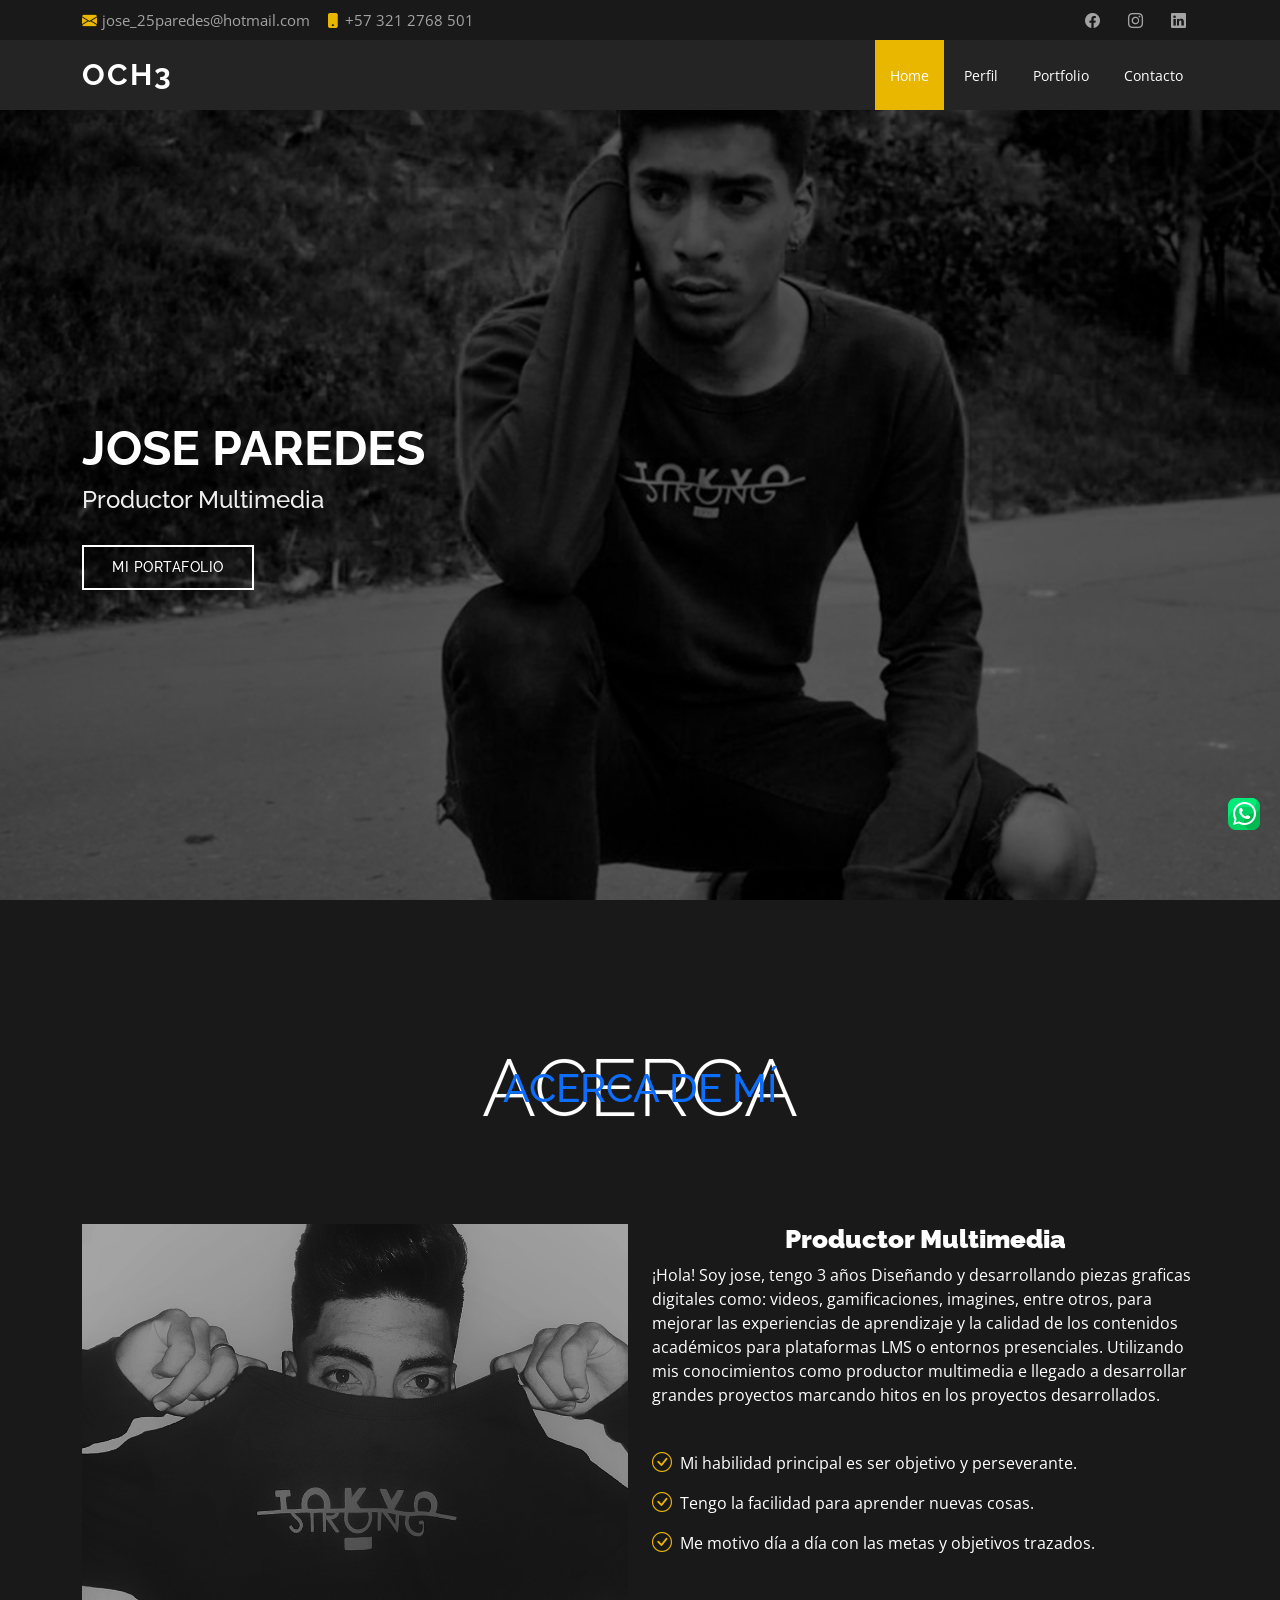
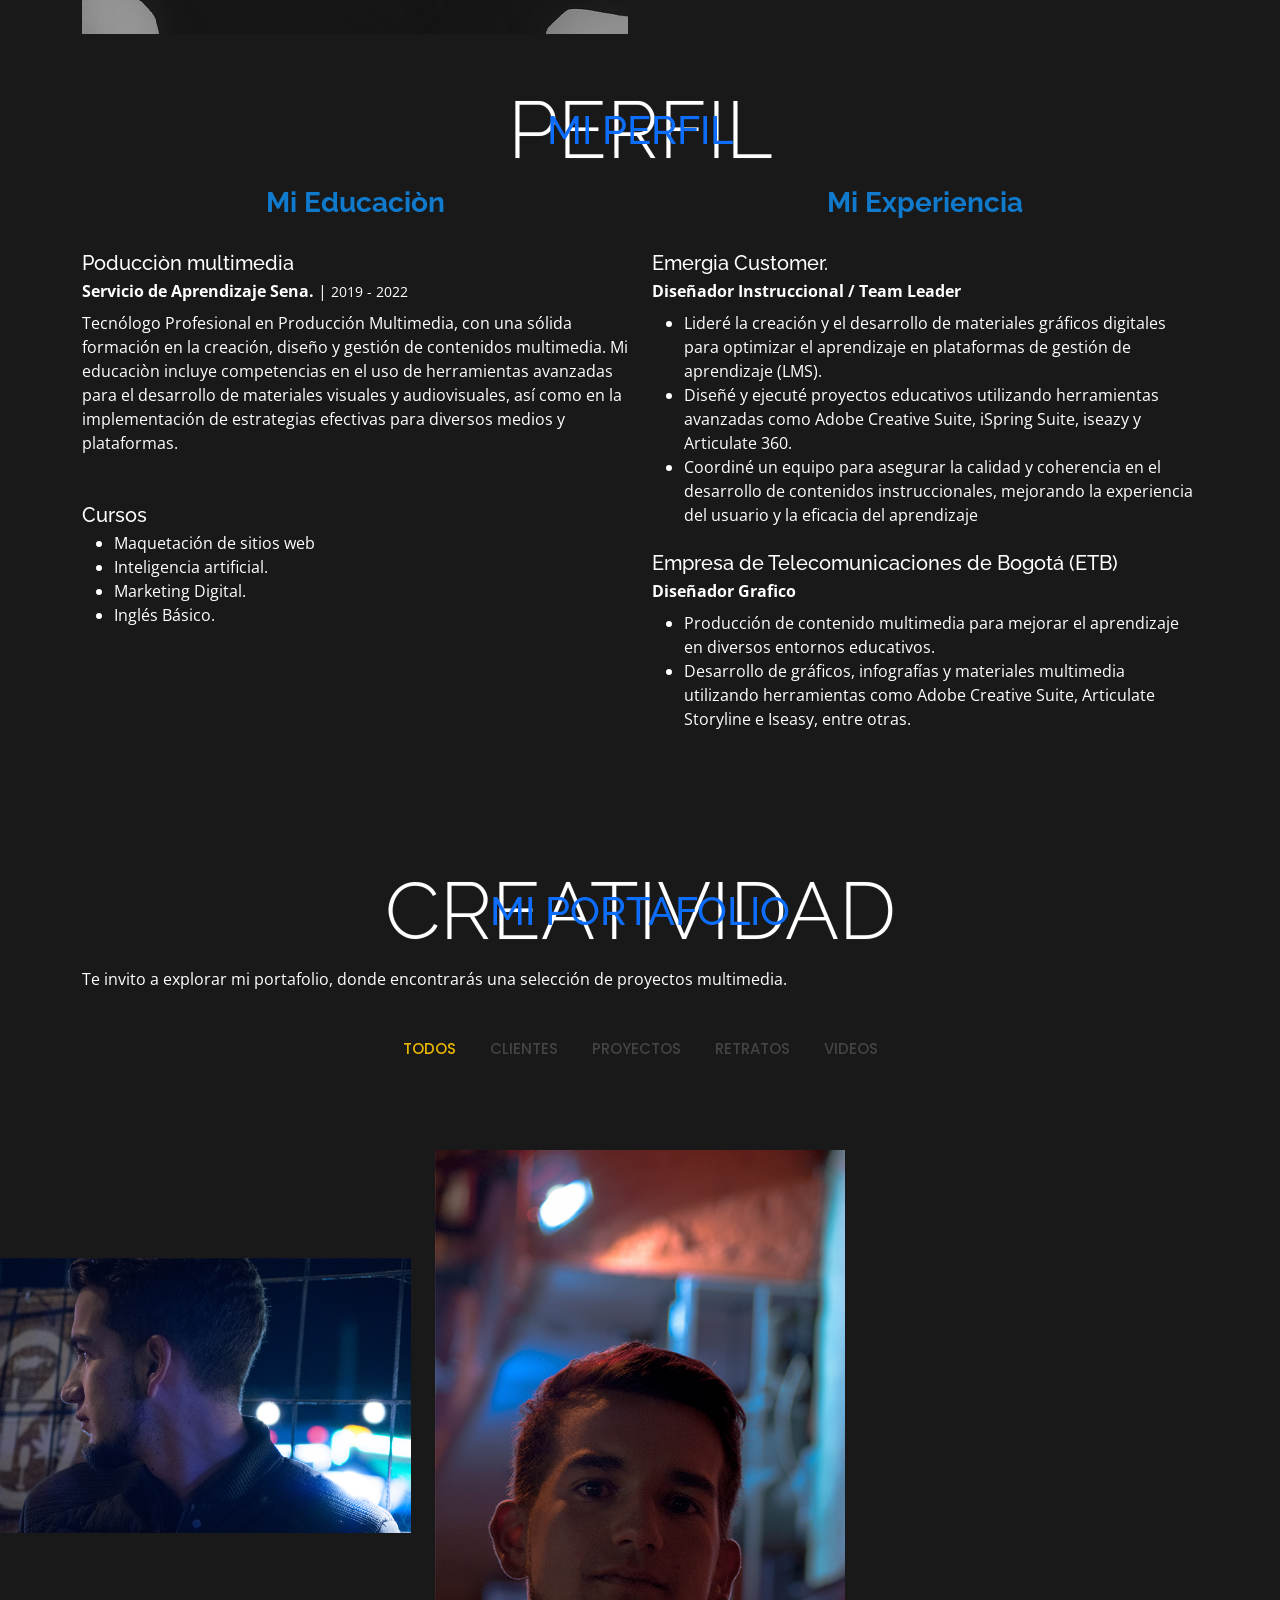
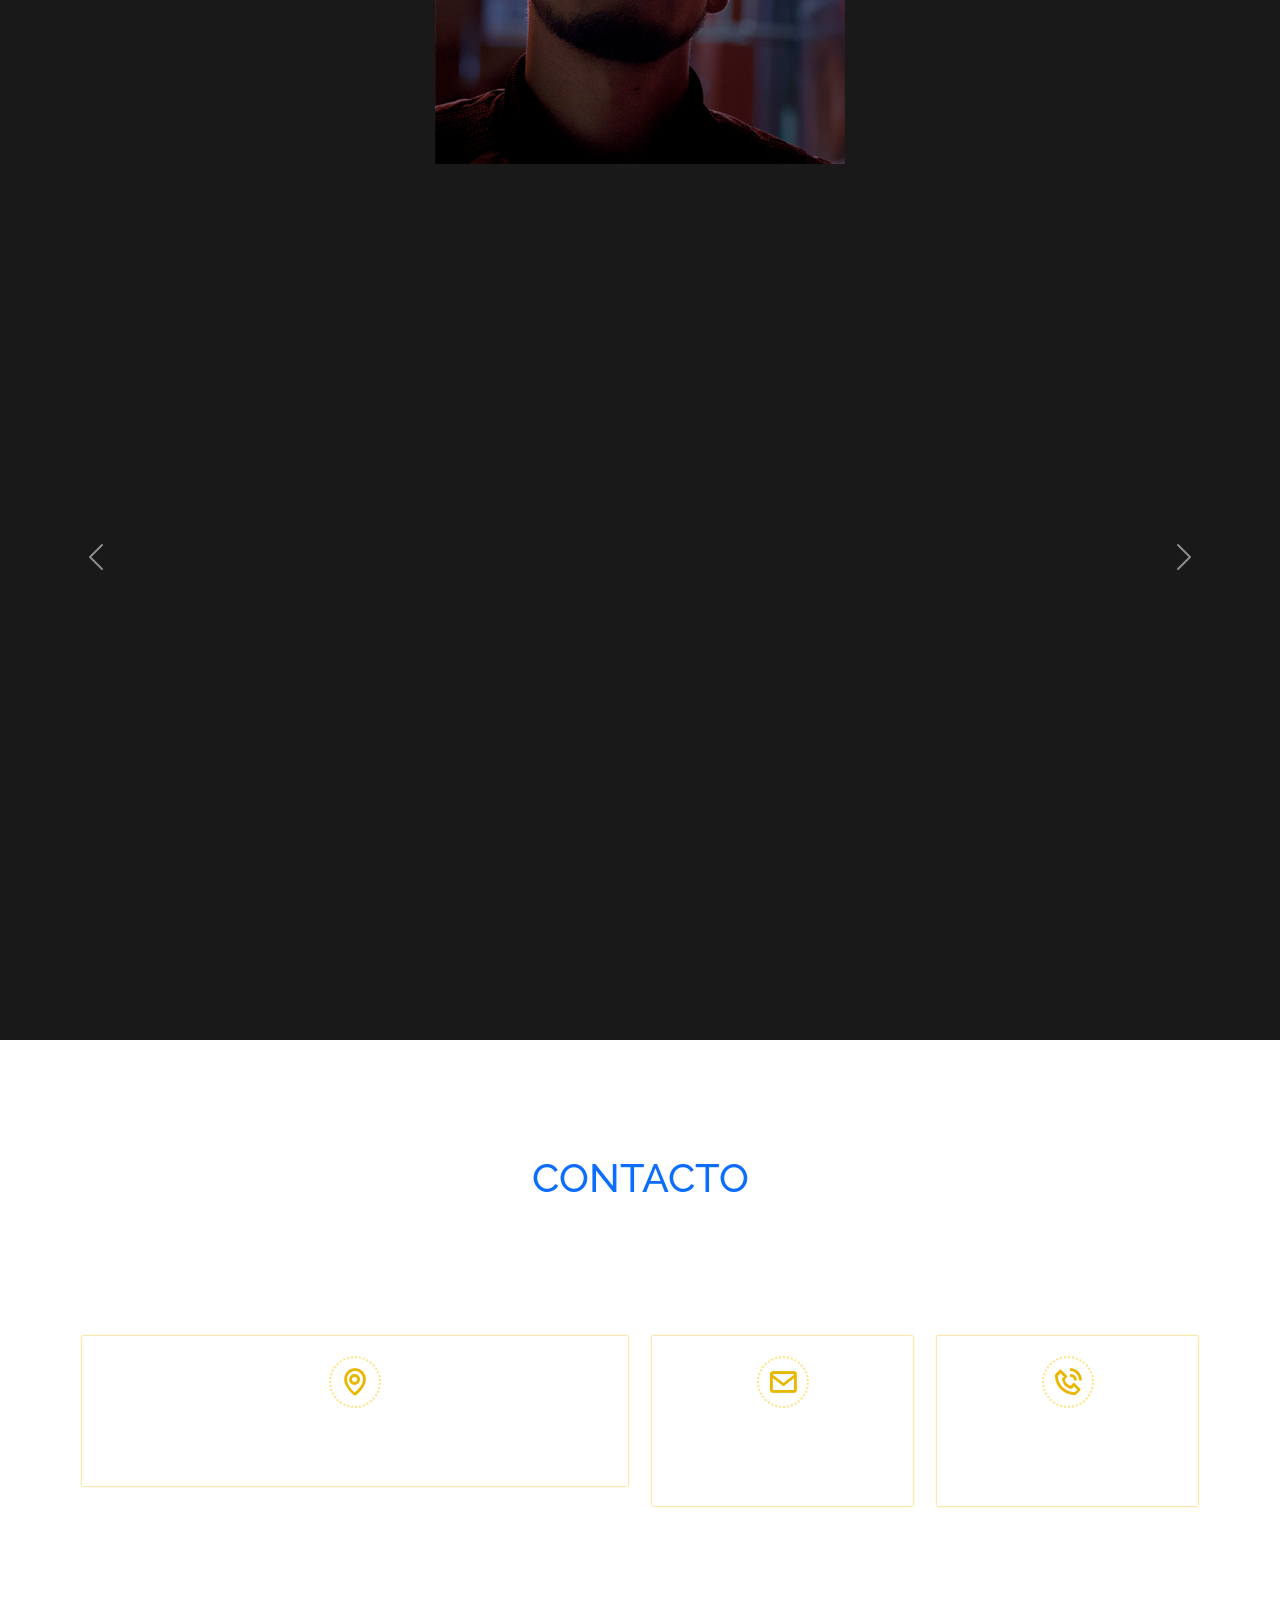
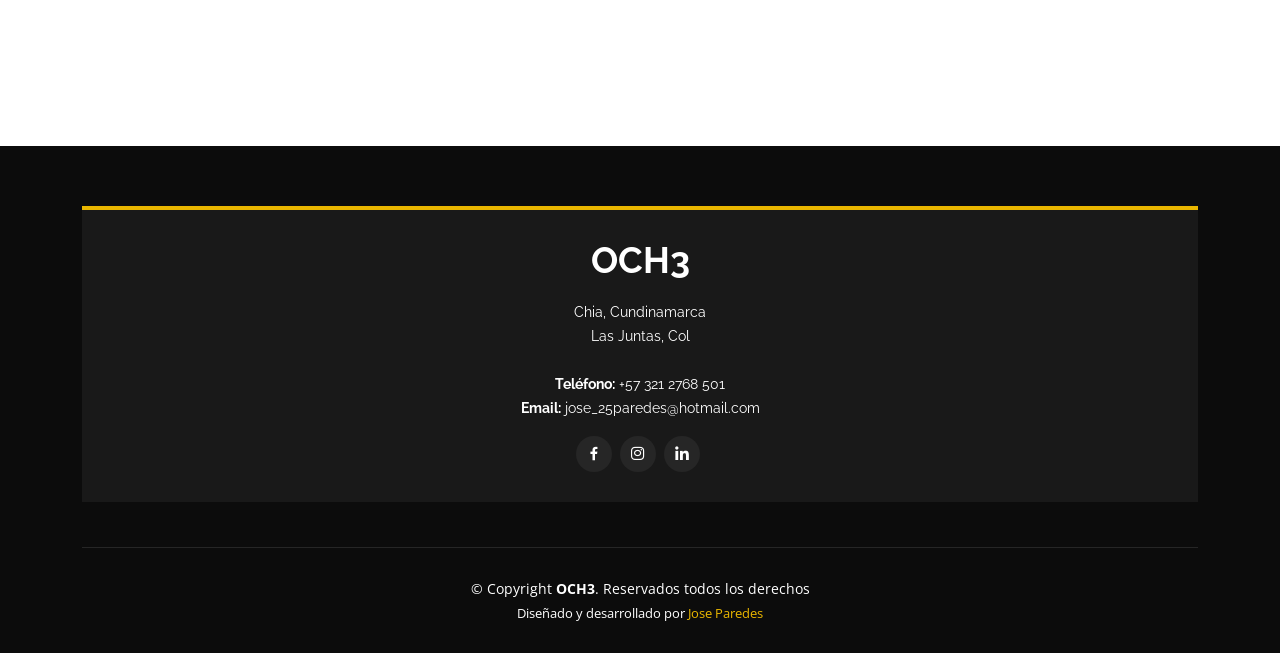
==== commit 10fbaf44: "Add files via upload" ====
--- a/index.html
+++ b/index.html
@@ -68,7 +68,6 @@
         <ul>
           <li><a class="nav-link scrollto active" href="#hero">Home</a></li>
           <li><a class="nav-link scrollto" href="#about">Perfil</a></li>
-          <li><a class="nav-link scrollto" href="#services">Servicios</a></li>
           <li><a class="nav-link scrollto " href="#portfolio">Portfolio</a></li>
           <li><a class="nav-link scrollto" href="#contact">Contacto</a></li>
         </ul>
@@ -83,9 +82,10 @@
     <div class="container position-relative" data-aos="fade-up" data-aos-delay="500">
       <h1>Jose Paredes</h1>
       <h2>Productor Multimedia</h2>
-      <a href="#about" class="btn-get-started scrollto">Mi perfil</a>
-    </div>
-  </section><!-- End Hero -->
+      <a href="#portfolio" class="btn-get-started scrollto">Mi portafolio</a>
+    </div>
+  </section>
+  <!-- End Hero -->
 
   <main id="main">
 
@@ -94,21 +94,29 @@
       <div class="container">
 
         <div class="row">
+
+          <div class="position-relative d-flex align-items-center justify-content-center">
+            <h1 class="display-1 text-uppercase text-white" style="-webkit-text-stroke: 1px #ffffff17;">ACERCA</h1>
+            <h1 class="position-absolute text-uppercase text-primary font-weight:900">ACERCA DE MÍ</h1>
+        </div>
+        <br><br><br><br><br><br><br><br><br><br><br>
           <div class="col-lg-6 order-1 order-lg-1" data-aos="fade-left">
             <img src="assets/img/about.jpg" class="img-fluid" alt="">
           </div>
           <div class="col-lg-6 pt-4 pt-lg-0 order-2 order-lg-2 content" data-aos="fade-right">
-            <h3>PERFIL PROFESIONAL</h3>
-            <p class="fst-normal">
-              Tecnólogo profesional en producción multimedia con habilidades
-              para diseñar y crear un producto de alta calidad, con
-              creatividad para llevar a cabo el desarrollo de identidad
-              visual de una marca o producto, con los conocimientos
-              suficientes en front-end para llevar a cabo el desarrollo de
-              una página web. Así mismo, con la capacidad de planear y
-              ejecutar proyectos audiovisuales.
+            <h3><b>Productor Multimedia</b></h3> 
+            <p class="fst-normal justify-content-between">
+              ¡Hola! Soy jose, tengo 3 años Diseñando y desarrollando 
+              piezas graficas digitales como: videos, gamificaciones,
+              imagines, entre otros, para mejorar las experiencias de 
+              aprendizaje y la calidad de los contenidos académicos para 
+              plataformas LMS o entornos presenciales. Utilizando mis 
+              conocimientos como productor multimedia e llegado a 
+              desarrollar grandes proyectos marcando hitos en los 
+              proyectos desarrollados.
 
             </p>
+            <br>
             <ul class="fst-normal">
               <li><i class="bi bi-check-circle"></i> Mi habilidad principal es ser objetivo y perseverante.</li>
               <li><i class="bi bi-check-circle"></i> Tengo la facilidad para aprender nuevas cosas.</li>
@@ -119,194 +127,192 @@
 
       </div>
 
-      <!-- LABORAL Y ESTUDIOS  -->
-
-      <section id="about" class="about">
-        <div class="container">
-  
-          <div class="row">
-            <div class="col-lg-6 pt-4 pt-lg-0 order-2 order-lg-2 content" data-aos="fade-right">
-              <h3>EXPERIENCIA LABORAL</h3>
-              <p class="fst-normal">
-               <b>NOMBRE DE LA EMPRESA:</b> LEON BEER
-               <br>
-               <b>CARGO OCUPADO:</b> Creador de piezas de diseño
-               para <br> redes sociales.
-               <br>
-               <b>JEFE IMEDIATO:</b> Jairo León
-               <br>
-               <b>TAREAS REALIZADAS:</b> Diseñar piezas visuales
-               para generar <br> una mejor interacción en las
-               diferentes redes sociales.
-               <br>
-               <br>
-               <b>NOMBRE DE LA EMPRESA:</b> ETB
-               <br>
-               <b>CARGO OCUPADO:</b> Diseñador de piezas de apoyo para la 
-               <br> Dirección de Hogares y MiPymes. 
-               <br>
-               <b>JEFE IMEDIATO:</b> Amanda Rivera Rincón
-               <br>
-               <b>TAREAS REALIZADAS:</b>  Diseño de revista virtual, 
-               creación de <br> piezas para  productos y servicios. 
-               Elaboración de material <br> de apoyo para Escuelas de 
-               Servicio, Diseño de cursos digitales <br> en la plataforma
-               IsEazy y en Aula Virtual. 
-
-            </div>
-            <div class="col-lg-6 pt-4 pt-lg-0 order-2 order-lg-2 content" data-aos="fade-right">
-              <h3>EDUCACIÓN</h3>
-              <p class="fst-normal">
-                <b>Producción multimedia</b>
-                <br>
-                Tecnólogo en formación en el servicio de aprendizaje sena.
-                <br>
-                Ingles Basico - Nivel 1 servicio de aprendizaje Sena.TERMINADO
-                <br>
-                <h3>CURSOS</h3>
-                <ul class="fst-normal">
-                  <li><i class="cursos"><i class="bi bi-arrow-right-short"></i></i> Marketing Digital (2021 - 2021).  Cámara de Comercio de Bogotá</li>
-                  <li><i class="bi bi-arrow-right-short"></i> Fundamentos esenciales del
-                    vídeo digital (2021 - 2021).  Linkedin</li>
-                  <li><i class="bi bi-arrow-right-short"></i> Formatos de vídeo digital (2021 - 2021).  Linkedin</li>
-                  
-                    <li><i class="bi bi-arrow-right-short"></i> Premiere pro essential 2020 (2021 - 2021).   Linkedin</li>
-          </div>
-        </div>
-        <br>
-        <br>
-        
-  
-
-      <!-- ======= Cta Section ======= -->
-      <section id="cta" class="cta">
-        <div class="container" data-aos="zoom-in">
-
-          <div class="text-center">
-            <h3>CURRICULUM</h3>
-            <p> <B> Da clic en el botón para poder descargar mi curriculum .</B></p>
-            <a class="cta-btn" href="https://drive.google.com/file/d/12RlC1YKdCejWpkaqfYrp4z2nJfWX0rAO/view?usp=sharing" target="blank">Descargar</a>
-          </div>
-
-        </div>
-      </section><!-- End Cta Section -->
-
-
-      
-
-      <!-- ======= Services Section ======= -->
-      <section id="services" class="services">
-        <div class="container">
-
-          <div class="section-title">
-            <span>servicios</span>
-
-
-      
-            <!-- <h2>Servicios</h2> -->
-
-            <br>
-            <br>
-
-            <p>Estos son los servicios que te puedo ofrecer </p>
-          </div>
-
-          <div class="row">
-            <div class="col-lg-4 col-md-6 d-flex align-items-stretch" data-aos="fade-up">
-              <div class="icon-box">
-                <div class="icon"><i class="bi bi-camera-fill"></i></div>
-                <h4><a href="">Fotografía</a></h4>
-                <p>Tomar y editar imágenes que ayuden a las necesidades del los clientes.</p>
-              </div>
-            </div>
-
-            <div class="col-lg-4 col-md-6 d-flex align-items-stretch mt-4 mt-md-0" data-aos="fade-up"
-              data-aos-delay="150">
-              <div class="icon-box">
-                <div class="icon"><i class="bi bi-camera-reels-fill"></i></div>
-                <h4><a href=""> Producción audiovisual  </a></h4>
-                <p>Planeación y ejecución de productos audiovisuales según la necesidad del cliente. </p>
-              </div>
-            </div>
-
-            <div class="col-lg-4 col-md-6 d-flex align-items-stretch mt-4 mt-lg-0" data-aos="fade-up"
-              data-aos-delay="300">
-              <div class="icon-box">
-                <div class="icon"><i class="bi bi-images"></i></div>
-                <h4><a href="">Diseño</a></h4>
-                <p>Elaboración de piezas o productos que según el cliente requiera.</p>
-              </div>
-            </div>
-
-            <div class="col-lg-4 col-md-6 d-flex align-items-stretch mt-4" data-aos="fade-up" data-aos-delay="450">
-              <div class="icon-box">
-                <div class="icon"><i class="bi bi-journal-richtext"></i></div>
-                <h4><a href="">Front-end</a></h4>
-                <p>Diseño y desarrollo enfocado a la experiencia de usuario y a la necesidad del cliente.</p>
-              </div>
-            </div>
-
-            <div class="col-lg-4 col-md-6 d-flex align-items-stretch mt-4" data-aos="fade-up" data-aos-delay="600">
-              <div class="icon-box">
-                <div class="icon"><i class="bi bi-person-badge"></i></div>
-                <h4><a href="">Community manager</a></h4>
-                <p> Crear, gestionar, crecer y fidelizar las audiencias en las
-                   diferentes redes sociales en las que una empresa o marca
-                   haga presencia</p>
-              </div>
-            </div>
-
-            <div class="col-lg-4 col-md-6 d-flex align-items-stretch mt-4" data-aos="fade-up" data-aos-delay="750">
-              <div class="icon-box">
-                <div class="icon"><i class="bi bi-person-workspace"></i></div>
-                <h4><a href="">Social media manager</a></h4>
-                <p> Crear, introducir y liderar la estrategia de una
-                    empresa en las redes sociales, además de diseñar 
-                    su presencia en los medios sociales.</p>
-              </div>
-            </div>
-
-          </div>
-
-        </div>
-      </section><!-- End Services Section -->
+    <!-- Qualification Start -->
+    <div class="container-fluid py-5" id="qualification">
+      <div class="container">
+        <div class="position-relative d-flex align-items-center justify-content-center">
+          <h1 class="display-1 text-uppercase text-white" style="-webkit-text-stroke: 1px #ffffff17;">PERFIL</h1>
+          <h1 class="position-absolute text-uppercase text-primary font-weight:900">MI PERFIL</h1>
+      </div>
+          <div class="row align-items-left">
+              <div class="col-lg-6">
+                  <h3 class="mb-4" style="color:#107acc; font-weight: bold;">Mi Educaciòn</h3>
+                  <div class="border-left border-primary pt-2 pl-4 ml-2">
+                      <div class="position-relative mb-4">
+                          <i class="far fa-dot-circle text-primary position-absolute" style="top: 2px; left: -32px;"></i>
+                          <h5 class="font-weight-bold mb-1">Poducciòn multimedia</h5>
+                          <p class="mb-2"><strong>Servicio de Aprendizaje Sena.</strong> | <small>2019 - 2022</small></p>
+                          <p>Tecnólogo Profesional en Producción Multimedia, con una sólida formación en la creación, diseño y gestión de contenidos multimedia. 
+                            Mi educaciòn incluye competencias en el uso de herramientas avanzadas para el desarrollo de materiales visuales y audiovisuales, 
+                            así como en la implementación de estrategias efectivas para diversos medios y plataformas.</p>
+                      </div>
+                      <br>
+                      <div class="position-relative mb-4">
+                          <i class="far fa-dot-circle text-primary position-absolute" style="top: 2px; left: -32px;"></i>
+                          <h5 class="font-weight-bold mb-1">Cursos</h5>
+                          <ul class="fst-normal">
+              <li><i class=""></i> Maquetación de sitios web</li>
+              <li><i class=""></i> Inteligencia artificial.</li>
+              <li><i class=""></i> Marketing Digital.</li>
+              <li><i class=""></i> Inglés Básico.</li>
+            </ul>
+
+                          </p>
+                      </div>
+                  </div>
+              </div>
+
+              <div class="col-lg-6">
+                  <h3 class="mb-4"style="color:#107acc; font-weight: bold;">Mi Experiencia</h3>
+                  <div class="border-left border-primary pt-2 pl-4 ml-2">
+                      <div class="position-relative mb-4">
+                          <i class="far fa-dot-circle text-primary position-absolute" style="top: 2px; left: -32px;"></i>
+                          <h5 class="font-weight-bold mb-1">Emergia Customer.</h5>
+                          <p class="mb-2"><strong>Diseñador Instruccional / Team Leader</strong>
+                            <ul class="fst-normal">
+                              <li><i class=""></i> Lideré la creación y el desarrollo de materiales gráficos digitales para optimizar el aprendizaje en plataformas de gestión de aprendizaje (LMS).</li>
+                              <li><i class=""></i> Diseñé y ejecuté proyectos educativos utilizando herramientas avanzadas como Adobe Creative Suite, iSpring Suite, iseazy y Articulate 360.</li>
+                              <li><i class=""></i> Coordiné un equipo para asegurar la calidad y coherencia en el desarrollo de contenidos instruccionales, mejorando la experiencia del 
+                                usuario y la eficacia del aprendizaje</li>
+                            </ul>
+                
+                      </div>
+                      <div class="position-relative mb-4">
+                          <i class="far fa-dot-circle text-primary position-absolute" style="top: 2px; left: -32px;"></i>
+                          <h5 class="font-weight-bold mb-1">Empresa de Telecomunicaciones de Bogotá (ETB)</h5>
+                          <p class="mb-2"><strong>Diseñador Grafico</strong>
+                            <ul class="fst-normal">
+                              <li><i class=""></i> Producción de contenido multimedia para mejorar el aprendizaje en diversos entornos educativos.</li>
+                              <li><i class=""></i> Desarrollo de gráficos, infografías y materiales multimedia utilizando herramientas como Adobe Creative Suite, 
+                                Articulate Storyline e Iseasy, entre otras.</li>
+                            </ul>
+                      </div>
+                  </div>
+              </div>
+          </div>
+      </div>
+  </div>
+  <!-- Qualification End -->
 
       <!-- ======= Portfolio Section ======= -->
       <section id="portfolio" class="portfolio">
         <div class="container">
 
-          <div class="section-title">
-            <span>Portafolio</span> 
-            
-            <br>
-            <br>
+          <div class="position-relative d-flex align-items-center justify-content-center">
+            <h1 class="display-1 text-uppercase text-white" style="-webkit-text-stroke: 1px #ffffff17;">CREATIVIDAD</h1>
+            <h1 class="position-absolute text-uppercase text-primary font-weight:900">MI PORTAFOLIO</h1>
+        </div>
             <!-- <h2>Portfolio</h2> -->
-            <p>Te dejo algunas piezas de mi portafolio y un botón del <br>
-               behance para que puedes ver mas sobre mi trabajo. </p>
-          </div>
-           <div> 
-            <a href="https://www.behance.net/joseparedes12"
-             class="behance"><i class="bi bi-behance"></i></a></div>
+            <div class="portafolio2" p>Te invito a explorar mi portafolio, donde encontrarás una selección de proyectos multimedia. </p></div>
+          </div>
+          <br>
+
           <div class="row" data-aos="fade-up">
             <div class="col-lg-12 d-flex justify-content-center">
               <ul id="portfolio-flters">
                 <li data-filter="*" class="filter-active">Todos</li>
                 <li data-filter=".filter-app">Clientes</li>
-                <li data-filter=".filter-card">Mockup</li>
+                <li data-filter=".filter-card">Proyectos</li>
                 <li data-filter=".filter-web">Retratos</li>
+                <li data-filter=".filter-carousel">videos</li>
               </ul>
             </div>
           </div>
 
           <div class="row portfolio-container" data-aos="fade-up" data-aos-delay="150">
 
+            <div class="col-lg-4 col-md-6 portfolio-item filter-web">
+              <img src="assets/img/portfolio/portfolio-9.png" class="img-fluid" alt="">
+              <div class="portfolio-info">
+                <h4>Retrato </h4>
+                <p>BLANCO Y NEGRO</p>
+                <a href="assets/img/portfolio/portfolio-9.png" data-gallery="portfolioGallery"
+                  class="portfolio-lightbox preview-link" title="Web 3"><i class="bx bx-plus"></i></a>
+                <a href="portfolio-details.html" class="details-link" title="More Details"><i
+                    class="#"></i></a>
+              </div>
+            </div>
+
             <div class="col-lg-4 col-md-6 portfolio-item filter-app">
-              <img src="assets/img/portfolio/portfolio-1.jpg" class="img-fluid" alt="">
+              <img src="assets/img/portfolio/portfolio-3.png" class="img-fluid" alt="">
               <div class="portfolio-info">
                 <h4>Cliente</h4>
                 <p>LEON BEER</p>
-                <a href="assets/img/portfolio/portfolio-1.jpg" data-gallery="portfolioGallery"
+                <a href="assets/img/portfolio/portfolio-3.png" data-gallery="portfolioGallery"
+                  class="portfolio-lightbox preview-link" title="App 2"><i class="bx bx-plus"></i></a>
+                <a href="portfolio-details.html" class="details-link" title="More Details"><i
+                    class="#"></i></a>
+              </div>
+            </div>
+
+            <div class="col-lg-4 col-md-6 portfolio-item filter-app">
+              <img src="assets/img/portfolio/portafolio-1.png" class="img-fluid" alt="">
+              <div class="portfolio-info">
+                <h4>Cliente</h4>
+                <p>LEON BEER</p>
+                <a href="assets/img/portfolio/portafolio-1.png" data-gallery="portfolioGallery"
                   class="portfolio-lightbox preview-link" title="App 1"><i class="bx bx-plus"></i></a>
+                <a href="portfolio-details.html" class="details-link" title="More Details"><i
+                    class="#"></i></a>
+              </div>
+            </div>
+
+
+            <div class="col-lg-4 col-md-6 portfolio-item filter-card">
+              <img src="assets/img/portfolio/portfolio-4.png" class="img-fluid" alt="">
+              <div class="portfolio-info">
+                <h4>PROTECTO</h4>
+                <p>ETB</p>
+                <a href="assets/img/portfolio/portfolio-4.png" data-gallery="portfolioGallery"
+                  class="portfolio-lightbox preview-link" title="Card 2"><i class="bx bx-plus"></i></a>
+                <a href="portfolio-details.html" class="details-link" title="More Details"><i
+                    class="#"></i></a>
+              </div>
+            </div>
+
+            <div class="col-lg-4 col-md-6 portfolio-item filter-web">
+              <img src="assets/img/portfolio/portfolio-5.jpg" class="img-fluid" alt="">
+              <div class="portfolio-info">
+                <h4>Retrato</h4>
+                <p>COLORES</p>
+                <a href="assets/img/portfolio/portfolio-5.jpg" data-gallery="portfolioGallery"
+                  class="portfolio-lightbox preview-link" title="Web 2"><i class="bx bx-plus"></i></a>
+                <a href="portfolio-details.html" class="details-link" title="More Details"><i
+                    class="#"></i></a>
+              </div>
+            </div>
+
+            <div class="col-lg-4 col-md-6 portfolio-item filter-app">
+              <img src="assets/img/portfolio/portfolio-6.png" class="img-fluid" alt="">
+              <div class="portfolio-info">
+                <h4>Cliente </h4>
+                <p>LEON BEER</p>
+                <a href="assets/img/portfolio/portfolio-6.png" data-gallery="portfolioGallery"
+                  class="portfolio-lightbox preview-link" title="App 3"><i class="bx bx-plus"></i></a>
+                <a href="portfolio-details.html" class="details-link" title="More Details"><i
+                    class="#"></i></a>
+              </div>
+            </div>
+
+            <div class="col-lg-4 col-md-6 portfolio-item filter-card">
+              <img src="assets/img/portfolio/portfolio-7.png" class="img-fluid" alt="">
+              <div class="portfolio-info">
+                <h4>CLIENTE </h4>
+                <p>LEONBEER</p>
+                <a href="assets/img/portfolio/portfolio-7.png" data-gallery="portfolioGallery"
+                  class="portfolio-lightbox preview-link" title="Card 1"><i class="bx bx-plus"></i></a>
+                <a href="portfolio-details.html" class="details-link" title="More Details"><i
+                    class="#"></i></a>
+              </div>
+            </div>
+
+            <div class="col-lg-4 col-md-6 portfolio-item filter-card">
+              <img src="assets/img/portfolio/portfolio-8.png" class="img-fluid" alt="">
+              <div class="portfolio-info">
+                <h4>PROYECTO </h4>
+                <p>ETB</p>
+                <a href="assets/img/portfolio/portfolio-8.png" data-gallery="portfolioGallery"
+                  class="portfolio-lightbox preview-link" title="Card 3"><i class="bx bx-plus"></i></a>
                 <a href="portfolio-details.html" class="details-link" title="More Details"><i
                     class="#"></i></a>
               </div>
@@ -324,94 +330,35 @@
               </div>
             </div>
 
-            <div class="col-lg-4 col-md-6 portfolio-item filter-app">
-              <img src="assets/img/portfolio/portfolio-3.jpg" class="img-fluid" alt="">
-              <div class="portfolio-info">
-                <h4>Cliente</h4>
-                <p>LEON BEER</p>
-                <a href="assets/img/portfolio/portfolio-3.jpg" data-gallery="portfolioGallery"
-                  class="portfolio-lightbox preview-link" title="App 2"><i class="bx bx-plus"></i></a>
-                <a href="portfolio-details.html" class="details-link" title="More Details"><i
-                    class="#"></i></a>
-              </div>
-            </div>
-
-            <div class="col-lg-4 col-md-6 portfolio-item filter-card">
-              <img src="assets/img/portfolio/portfolio-4.jpg" class="img-fluid" alt="">
-              <div class="portfolio-info">
-                <h4>Mockup</h4>
-                <p>REDES</p>
-                <a href="assets/img/portfolio/portfolio-4.jpg" data-gallery="portfolioGallery"
-                  class="portfolio-lightbox preview-link" title="Card 2"><i class="bx bx-plus"></i></a>
-                <a href="portfolio-details.html" class="details-link" title="More Details"><i
-                    class="#"></i></a>
-              </div>
-            </div>
-
-            <div class="col-lg-4 col-md-6 portfolio-item filter-web">
-              <img src="assets/img/portfolio/portfolio-5.jpg" class="img-fluid" alt="">
-              <div class="portfolio-info">
-                <h4>Retrato</h4>
-                <p>COLORES</p>
-                <a href="assets/img/portfolio/portfolio-5.jpg" data-gallery="portfolioGallery"
-                  class="portfolio-lightbox preview-link" title="Web 2"><i class="bx bx-plus"></i></a>
-                <a href="portfolio-details.html" class="details-link" title="More Details"><i
-                    class="#"></i></a>
-              </div>
-            </div>
-
-            <div class="col-lg-4 col-md-6 portfolio-item filter-app">
-              <img src="assets/img/portfolio/portfolio-6.jpg" class="img-fluid" alt="">
-              <div class="portfolio-info">
-                <h4>Cliente </h4>
-                <p>LEON BEER</p>
-                <a href="assets/img/portfolio/portfolio-6.jpg" data-gallery="portfolioGallery"
-                  class="portfolio-lightbox preview-link" title="App 3"><i class="bx bx-plus"></i></a>
-                <a href="portfolio-details.html" class="details-link" title="More Details"><i
-                    class="#"></i></a>
-              </div>
-            </div>
-
-            <div class="col-lg-4 col-md-6 portfolio-item filter-card">
-              <img src="assets/img/portfolio/portfolio-7.jpg" class="img-fluid" alt="">
-              <div class="portfolio-info">
-                <h4>Mockup </h4>
-                <p>Mockup</p>
-                <a href="assets/img/portfolio/portfolio-7.jpg" data-gallery="portfolioGallery"
-                  class="portfolio-lightbox preview-link" title="Card 1"><i class="bx bx-plus"></i></a>
-                <a href="portfolio-details.html" class="details-link" title="More Details"><i
-                    class="#"></i></a>
-              </div>
-            </div>
-
-            <div class="col-lg-4 col-md-6 portfolio-item filter-card">
-              <img src="assets/img/portfolio/portfolio-8.jpg" class="img-fluid" alt="">
-              <div class="portfolio-info">
-                <h4>Mockup </h4>
-                <p>MENBRETE</p>
-                <a href="assets/img/portfolio/portfolio-8.jpg" data-gallery="portfolioGallery"
-                  class="portfolio-lightbox preview-link" title="Card 3"><i class="bx bx-plus"></i></a>
-                <a href="portfolio-details.html" class="details-link" title="More Details"><i
-                    class="#"></i></a>
-              </div>
-            </div>
-
-            <div class="col-lg-4 col-md-6 portfolio-item filter-web">
-              <img src="assets/img/portfolio/portfolio-9.jpg" class="img-fluid" alt="">
-              <div class="portfolio-info">
-                <h4>Retrato </h4>
-                <p>LARGA EXPOSICIÓN</p>
-                <a href="assets/img/portfolio/portfolio-9.jpg" data-gallery="portfolioGallery"
-                  class="portfolio-lightbox preview-link" title="Web 3"><i class="bx bx-plus"></i></a>
-                <a href="portfolio-details.html" class="details-link" title="More Details"><i
-                    class="#"></i></a>
-              </div>
-            </div>
-
           </div>
 
         </div>
-      </section><!-- End Portfolio Section -->
+
+<!-- Carousel Start -->
+ 
+<div id="carouselExampleFade" class="carousel slide carousel-fade" data-bs-ride="carousel">
+  <div class="carousel-inner">
+    <div style="text-align:center;" >
+    <div class="carousel-item active">
+      <iframe width="1280" height="720" controls  src="https://www.youtube.com/embed/MzyBxaM2Ye4?si=YiZViOKU2kEUH2kZ" frameborder="0" allowfullscreen></iframe>
+    </div>
+    <div class="carousel-item">
+      <iframe width="1280" height="720" controls src="https://www.youtube.com/embed/_S98O4RaUv0?si=UOWdKakG7L9t5UFe" frameborder="0" allowfullscreen></iframe>
+    </div>
+  </div>
+  <button class="carousel-control-prev" type="button" data-bs-target="#carouselExampleFade" data-bs-slide="prev">
+    <span class="carousel-control-prev-icon" aria-hidden="true"></span>
+    <span class="visually-hidden">Previous</span>
+  </button>
+  <button class="carousel-control-next" type="button" data-bs-target="#carouselExampleFade" data-bs-slide="next">
+    <span class="carousel-control-next-icon" aria-hidden="true"></span>
+    <span class="visually-hidden">Next</span>
+  </button>
+</div>
+<!-- Carousel End -->
+
+      </section>
+      <!-- End Portfolio Section -->
 
 
       <!-- ======= Clients Section =======
@@ -456,21 +403,27 @@
         <div class="container">
 
           <div class="section-title">
-            <span>Contacto </span>
+            <div class="position-relative d-flex align-items-center justify-content-center">
+              <h1 class="display-1 text-uppercase text-white" style="-webkit-text-stroke: 1px #ffffff17;">CONTACTO</h1>
+              <h1 class="position-absolute text-uppercase text-primary font-weight:900">CONTACTO</h1>
+          </div>
+         
             <!-- <h2>Contact</h2> -->
             <br>
             <br>
-            <p>Si te gusto mi trabajo y estas interesado en <br>
-               que  te preste algún de mis servicios,<br> 
+           <div class="contact2" p>Si te gusto mi trabajo y estas interesado en 
+               que  te preste algún de mis servicios,
                puedes contactarme  de la siguiente manera.</p>
+              </div>
           </div>
 
           <div class="row" data-aos="fade-up">
             <div class="col-lg-6">
               <div class="info-box mb-4">
                 <i class="bx bx-map"></i>
-                <h3>Chia, Cundinamarca</h3>
+                <div class="contec3" h3>Chia, Cundinamarca</h3>
                 <p> La Juntas ,Colombia, Ch 250001</p>
+                </div>
               </div>
             </div>
 
